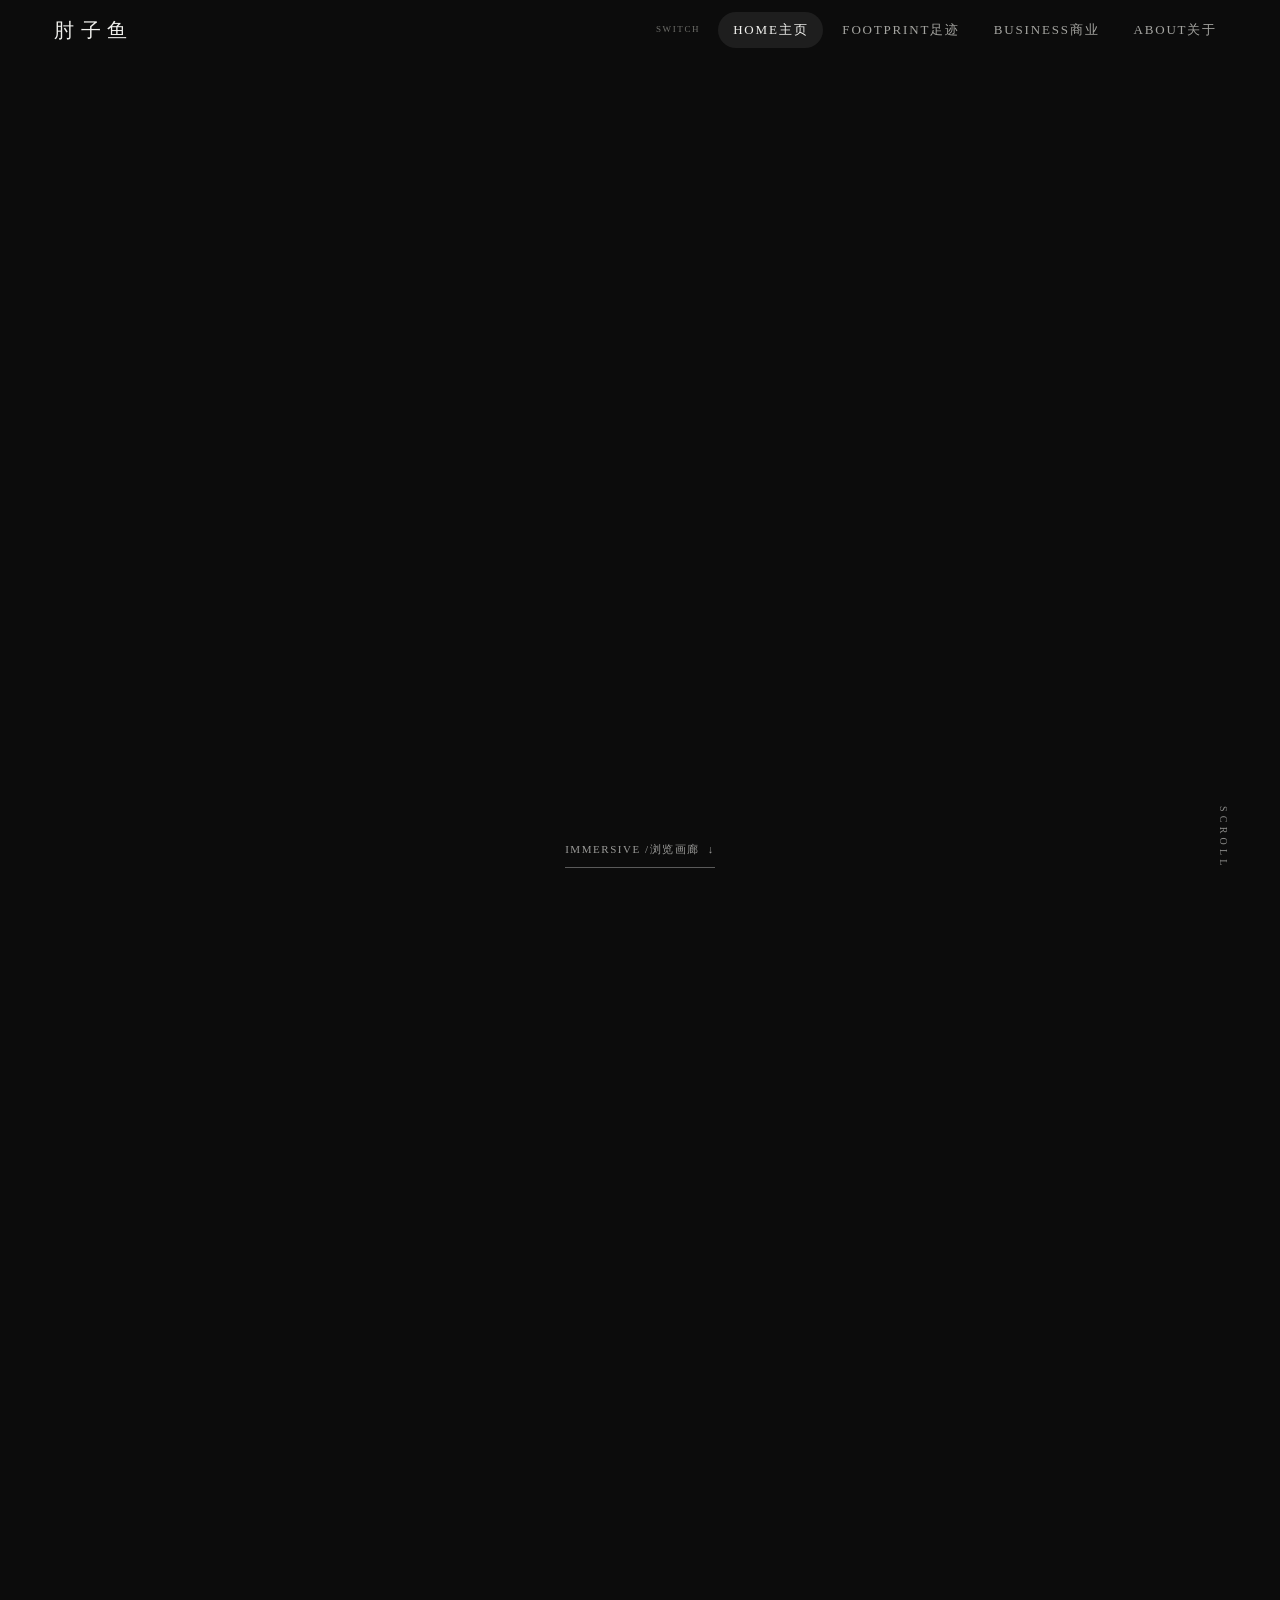
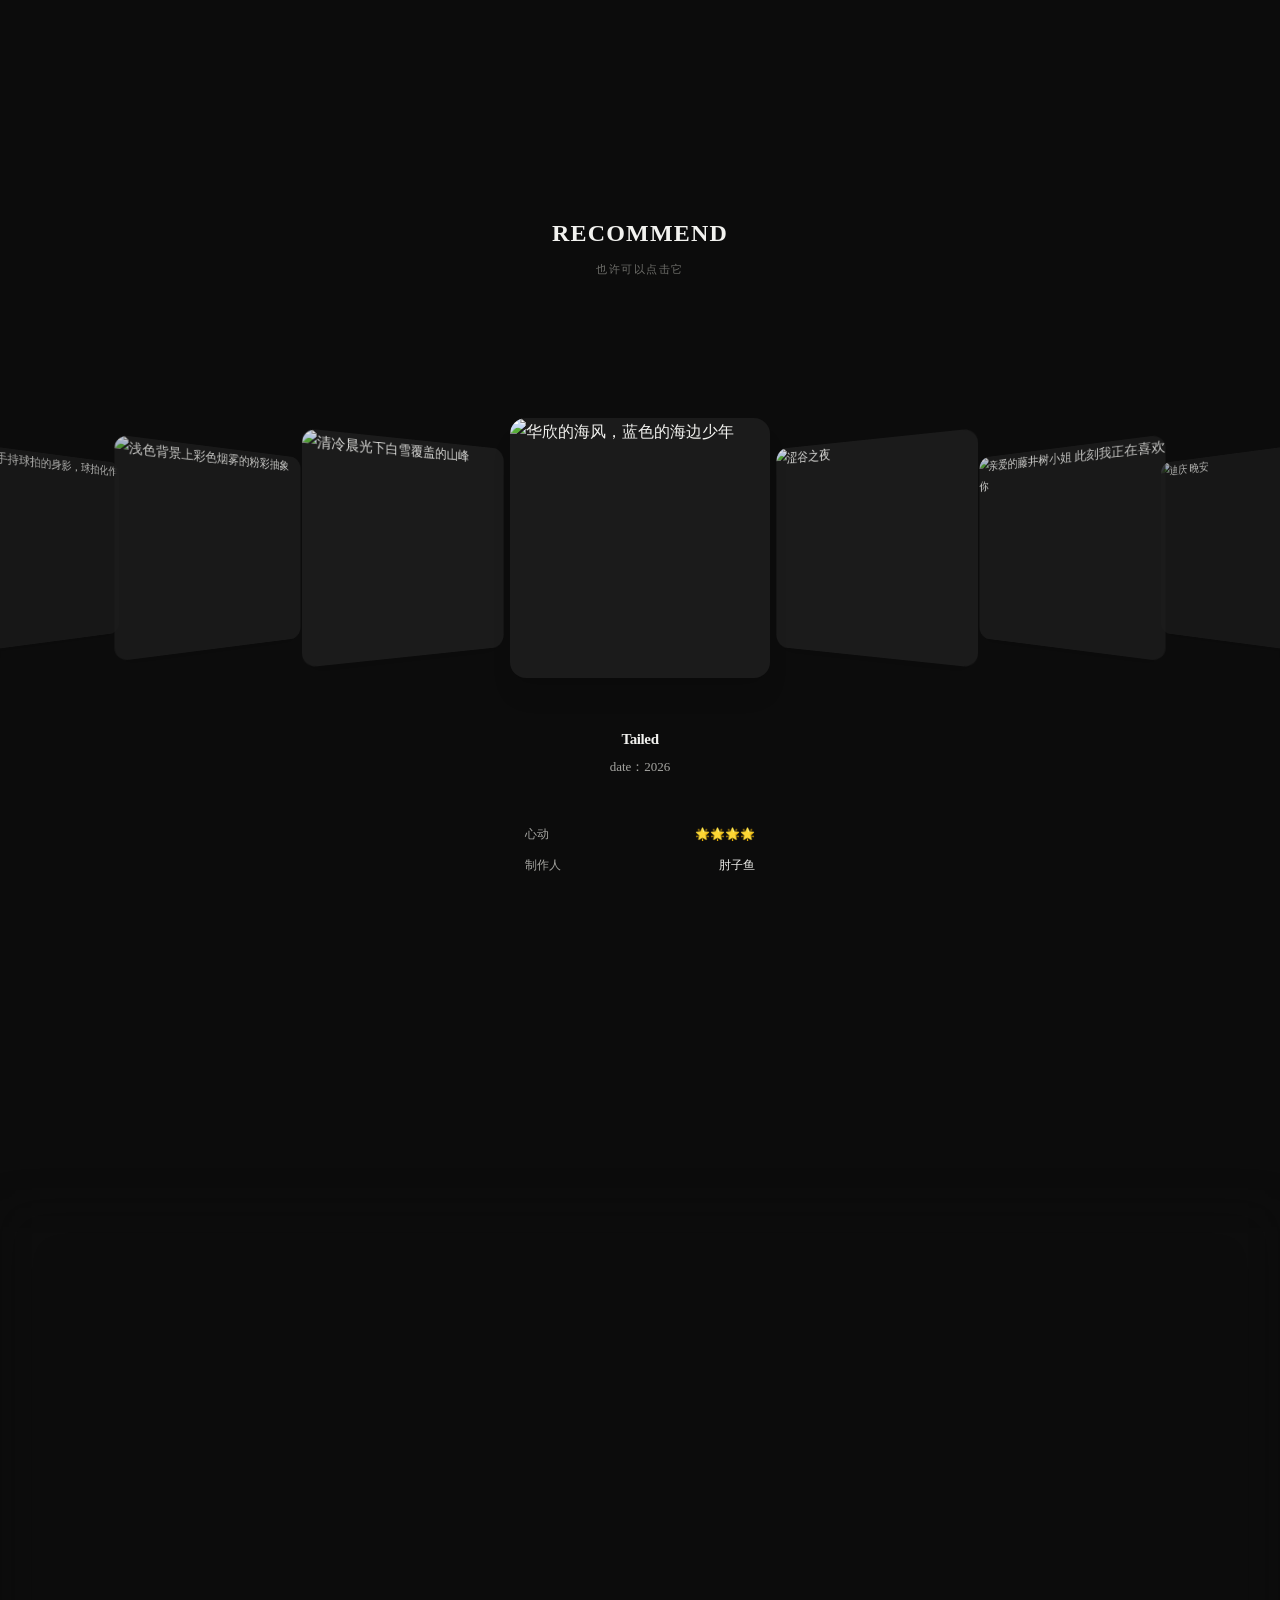
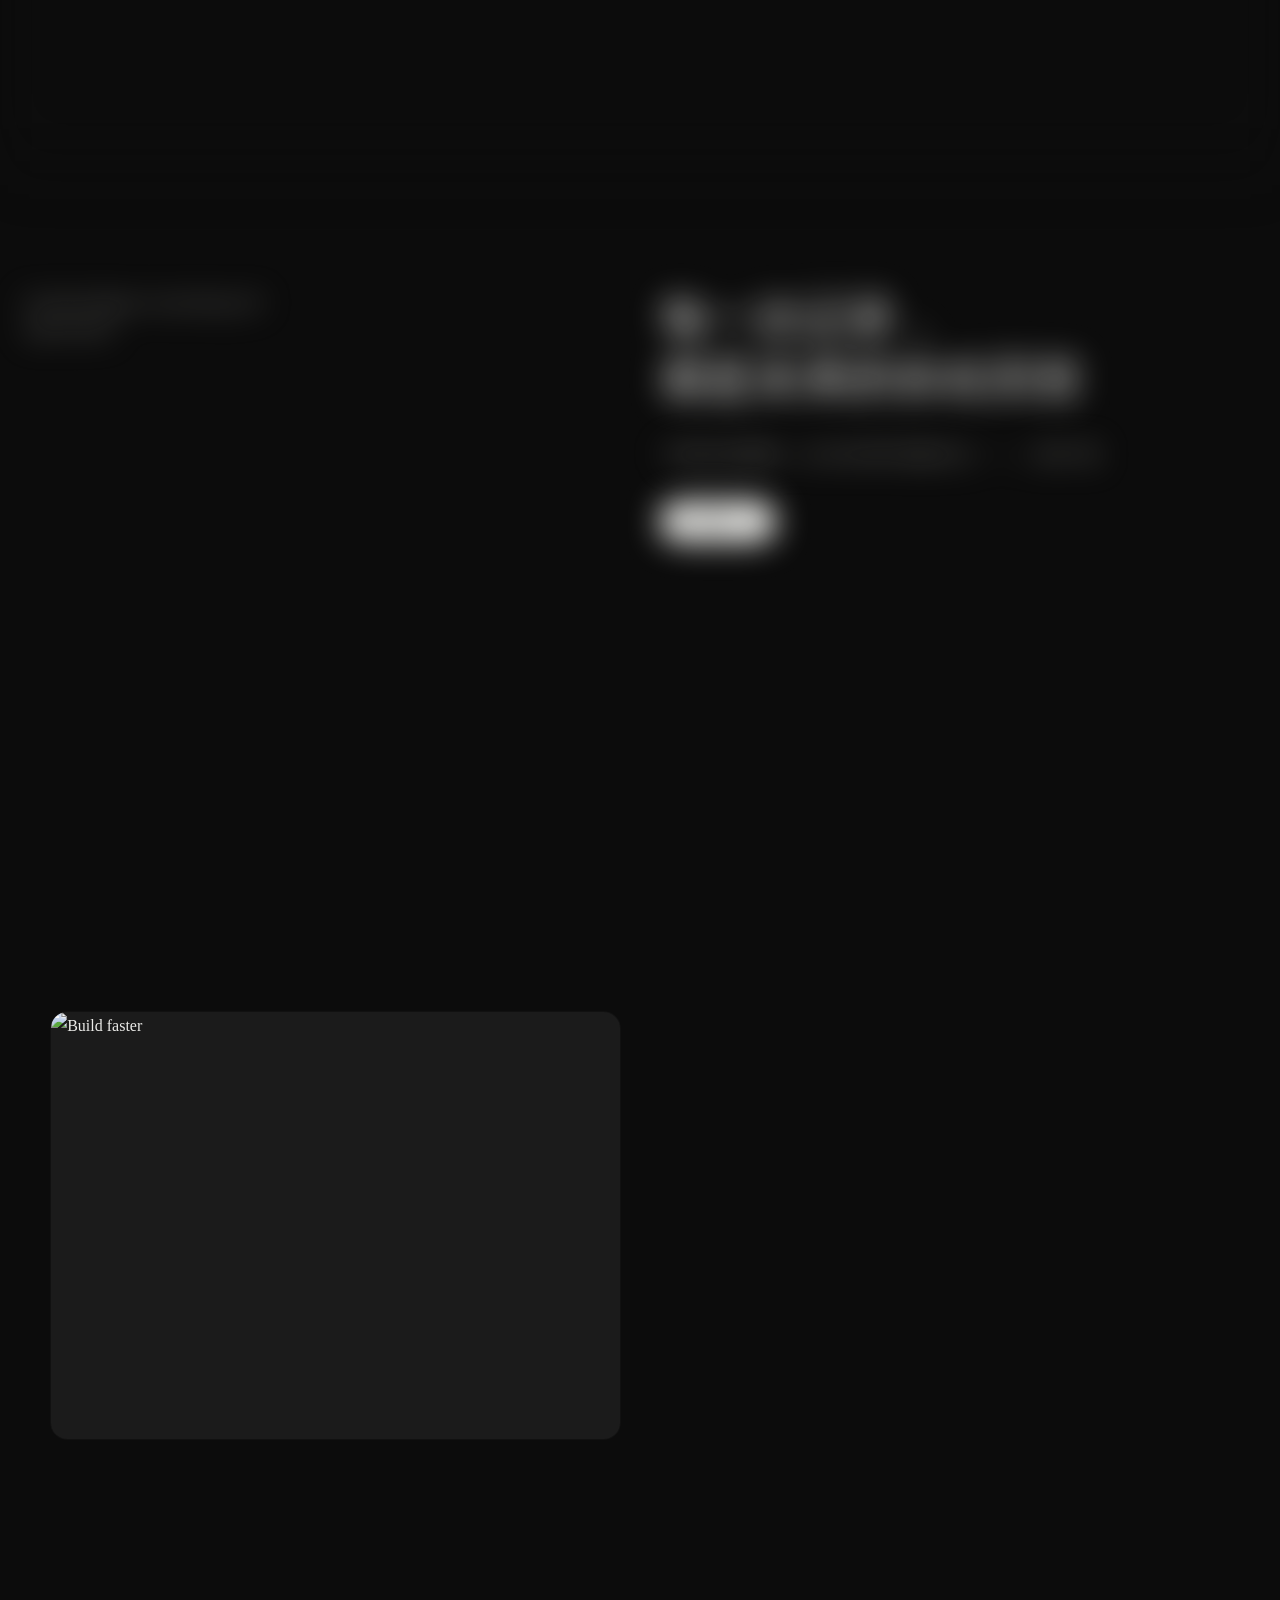
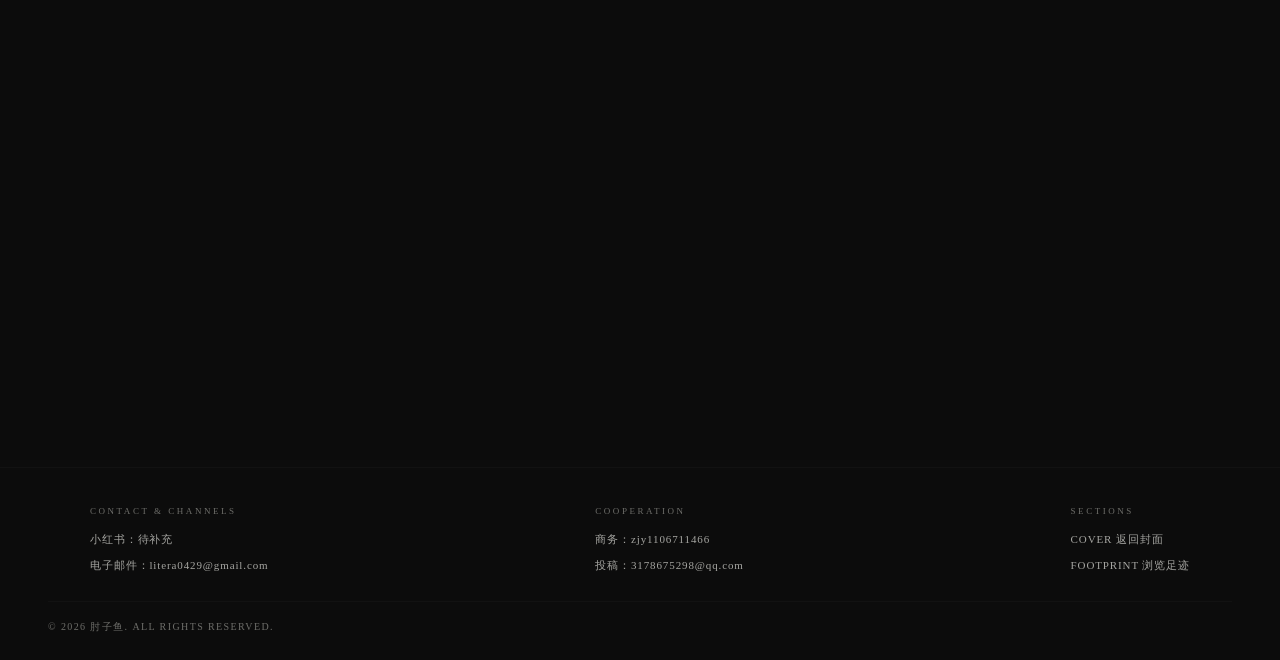
==== index.html @ 32e3fab6 "初始提交：肘子鱼独立站（静态前端 + 本地后台 + OSS 图床发布）" ====
<!DOCTYPE html>
<html lang="zh-CN">
<head>
  <meta charset="UTF-8">
  <meta name="viewport" content="width=device-width, initial-scale=1.0">
  <title>肘子鱼 · 摄影作品集</title>
  <meta name="description" content="肘子鱼的摄影作品集：记录光影、旅行与故事。">
  <script>
    (function () {
      var pref = null;
      try { pref = localStorage.getItem("zzTheme"); } catch (e) {}
      var theme;
      if (pref === "light" || pref === "dark") {
        theme = pref;
      } else {
        var h = new Date().getHours();
        theme = h >= 6 && h < 17 ? "light" : "dark";
      }
      document.documentElement.setAttribute("data-theme", theme);
    })();
  </script>
  <link rel="icon" href="data:image/svg+xml,%3Csvg xmlns='http://www.w3.org/2000/svg' viewBox='0 0 100 100'%3E%3Crect width='100' height='100' fill='%230c0c0c'/%3E%3Ctext x='50' y='70' font-size='44' text-anchor='middle' fill='%23f2f2ef' font-family='serif'%3E肘鱼%3C/text%3E%3C/svg%3E">
  <link rel="stylesheet" href="css/style.css?v=63">
  <link rel="stylesheet" href="css/coverflow.css?v=11">
  <link rel="stylesheet" href="css/hero07.css?v=11">
  <link rel="stylesheet" href="css/scroll01.css?v=5">
</head>
<body class="home">
  <header class="site-header" id="siteHeader">
    <a class="brand" href="index.html">肘子鱼</a>
    <nav class="site-nav" id="siteNav" aria-label="主导航">
      <button class="nav-switch" id="themeSwitch" type="button" aria-label="切换深浅色主题" onclick="(function(){var r=document.documentElement;var n=r.getAttribute('data-theme')==='light'?'dark':'light';r.setAttribute('data-theme',n);try{localStorage.setItem('zzTheme',n);}catch(e){}})();">SWITCH</button>
      <a href="index.html" class="active">HOME主页</a>
      <a href="footprint.html">FOOTPRINT足迹</a>
      <a href="business.html">BUSINESS商业</a>
      <a href="about.html">ABOUT关于</a>
    </nav>
    <button class="nav-toggle" id="navToggle" type="button" aria-label="打开菜单" aria-expanded="false">
      <span></span><span></span>
    </button>
  </header>

  <main>
    <div class="hero-pin">
      <section class="hero">
        <video class="hero-video" src="images/cover.mp4" poster="images/home/hero.jpg" autoplay muted loop playsinline preload="auto"></video>
        <div class="hero-overlay"></div>
        <div class="hero-copy">
          <h1 class="hero-title" id="heroTitle">肘子鱼</h1>
          <p class="hero-kicker">PHOTOGRAPHY PORTFOLIO</p>
        </div>
        <div class="hero-foot">
          <a class="hero-link" href="#coverflow">IMMERSIVE /浏览画廊 <span>↓</span></a>
        </div>
        <div class="hero-scroll">SCROLL</div>
      </section>
    </div>
    <noscript>
      <style>
        .hero-copy,
        .hero-copy .hero-kicker,
        .hero-copy .hero-title,
        .hero-copy .hero-subtitle,
        .hero-copy .hero-link {
          opacity: 1 !important;
          transform: none !important;
          filter: none !important;
        }
      </style>
    </noscript>

    <section class="cf-section" id="coverflow" aria-label="封面轮播">
      <div class="cf-head">
        <h2 class="cf-head-title">RECOMMEND</h2>
        <span class="cf-head-sub">也许可以点击它</span>
      </div>
      <div class="cf-stage">
        <div class="cf-frame" id="cfFrame" tabindex="0" role="region" aria-roledescription="carousel" aria-label="封面轮播">
          <div class="cf-track" id="cfTrack"></div>
        </div>
      </div>
      <div class="cf-caption" id="cfCaption"></div>
    </section>

    <section class="zz-hero07" id="editorial" aria-label="摄影理念">
      <div class="zz-hero07-media zz-rv zz-rv-media">
        <div class="zz-hero07-media-inner">
          <div class="zz-hero07-shade" aria-hidden="true"></div>
          <img
            class="zz-hero07-img"
            src="https://images.unsplash.com/photo-1578301978018-3005759f48f7?q=80&w=1144&auto=format&fit=crop&ixlib=rb-4.1.0&ixid=M3wxMjA3fDB8MHxwaG90by1wYWdlfHx8fGVufDB8fHx8fA%3D%3D"
            alt="现代住宅建筑"
            decoding="async"
          >
        </div>
      </div>

      <div class="zz-hero07-grid">
        <p class="zz-hero07-tagline zz-rv zz-rv-1">关于影像 · 关于选择</p>
        <div class="zz-hero07-body">
          <h2 class="zz-hero07-title zz-rv zz-rv-2">
            让每一次快门，都成为值得被记住的瞬间。
          </h2>
          <p class="zz-hero07-desc zz-rv zz-rv-3">
            我相信摄影不是记录，而是选择——选择光线、角度与瞬间，把喧闹的世界裁成一张安静的画。作品偏爱克制与留白，希望每一张照片都能让观者慢下来，看见被忽略的细节。
          </p>
          <div class="zz-hero07-ctas zz-rv zz-rv-3">
            <a class="zz-hero07-btn zz-hero07-btn-primary" href="business.html">人像浏览 <span class="zz-hero07-arrow">→</span></a>
          </div>
        </div>
      </div>
    </section>

    <section class="zz-scroll01" id="scroll01" aria-label="滚动叙事">
      <div class="zz-scroll01-stage">
        <div class="zz-scroll01-media" aria-hidden="true">
          <div class="zz-scroll01-frame">
            <img class="zz-scroll01-img is-active" src="https://images.unsplash.com/photo-1486092642310-0c4e84309adb?q=80&w=2070&auto=format&fit=crop&ixlib=rb-4.1.0&ixid=M3wxMjA3fDB8MHxwaG90by1wYWdlfHx8fGVufDB8fHx8fA%3D%3D" alt="Build faster">
            <img class="zz-scroll01-img" src="https://images.unsplash.com/photo-1479707406242-e8929e87e734?q=80&w=1170&auto=format&fit=crop&ixlib=rb-4.1.0&ixid=M3wxMjA3fDB8MHxwaG90by1wYWdlfHx8fGVufDB8fHx8fA%3D%3D" alt="Customize easily">
            <img class="zz-scroll01-img" src="https://images.unsplash.com/photo-1628880689946-f4a0533ac5fc?q=80&w=1170&auto=format&fit=crop&ixlib=rb-4.1.0&ixid=M3wxMjA3fDB8MHxwaG90by1wYWdlfHx8fGVufDB8fHx8fA%3D%3D" alt="Stay consistent">
            <img class="zz-scroll01-img" src="https://images.unsplash.com/photo-1571495653425-621ba3cb7ac1?q=80&w=1170&auto=format&fit=crop&ixlib=rb-4.1.0&ixid=M3wxMjA3fDB8MHxwaG90by1wYWdlfHx8fGVufDB8fHx8fA%3D%3D" alt="Guide attention">
            <img class="zz-scroll01-img" src="https://images.unsplash.com/photo-1561990306-7462bfe923b6?q=80&w=1170&auto=format&fit=crop&ixlib=rb-4.1.0&ixid=M3wxMjA3fDB8MHxwaG90by1wYWdlfHx8fGVufDB8fHx8fA%3D%3D" alt="Scale calmly">
          </div>
        </div>
        <div class="zz-scroll01-copy">
          <article class="zz-scroll01-item is-active">
            <h3 class="zz-scroll01-title">Build faster</h3>
            <p class="zz-scroll01-desc">Create interfaces quickly using reusable blocks.</p>
          </article>
          <article class="zz-scroll01-item">
            <h3 class="zz-scroll01-title">Customize easily</h3>
            <p class="zz-scroll01-desc">Adapt everything to your design system.</p>
          </article>
          <article class="zz-scroll01-item">
            <h3 class="zz-scroll01-title">Stay consistent</h3>
            <p class="zz-scroll01-desc">Keep layouts balanced with a clear visual rhythm.</p>
          </article>
          <article class="zz-scroll01-item">
            <h3 class="zz-scroll01-title">Guide attention</h3>
            <p class="zz-scroll01-desc">Highlight the right content without adding noise.</p>
          </article>
          <article class="zz-scroll01-item">
            <h3 class="zz-scroll01-title">Scale calmly</h3>
            <p class="zz-scroll01-desc">Expand your pages with patterns that stay elegant.</p>
          </article>
        </div>
      </div>

      <div class="zz-scroll01-mobile">
        <article class="zz-scroll01-card">
          <img class="zz-scroll01-card-img" src="https://images.unsplash.com/photo-1486092642310-0c4e84309adb?q=80&w=2070&auto=format&fit=crop&ixlib=rb-4.1.0&ixid=M3wxMjA3fDB8MHxwaG90by1wYWdlfHx8fGVufDB8fHx8fA%3D%3D" alt="Build faster">
          <div class="zz-scroll01-card-body">
            <h3 class="zz-scroll01-title">Build faster</h3>
            <p class="zz-scroll01-desc">Create interfaces quickly using reusable blocks.</p>
          </div>
        </article>
        <article class="zz-scroll01-card">
          <img class="zz-scroll01-card-img" src="https://images.unsplash.com/photo-1479707406242-e8929e87e734?q=80&w=1170&auto=format&fit=crop&ixlib=rb-4.1.0&ixid=M3wxMjA3fDB8MHxwaG90by1wYWdlfHx8fGVufDB8fHx8fA%3D%3D" alt="Customize easily">
          <div class="zz-scroll01-card-body">
            <h3 class="zz-scroll01-title">Customize easily</h3>
            <p class="zz-scroll01-desc">Adapt everything to your design system.</p>
          </div>
        </article>
        <article class="zz-scroll01-card">
          <img class="zz-scroll01-card-img" src="https://images.unsplash.com/photo-1628880689946-f4a0533ac5fc?q=80&w=1170&auto=format&fit=crop&ixlib=rb-4.1.0&ixid=M3wxMjA3fDB8MHxwaG90by1wYWdlfHx8fGVufDB8fHx8fA%3D%3D" alt="Stay consistent">
          <div class="zz-scroll01-card-body">
            <h3 class="zz-scroll01-title">Stay consistent</h3>
            <p class="zz-scroll01-desc">Keep layouts balanced with a clear visual rhythm.</p>
          </div>
        </article>
        <article class="zz-scroll01-card">
          <img class="zz-scroll01-card-img" src="https://images.unsplash.com/photo-1571495653425-621ba3cb7ac1?q=80&w=1170&auto=format&fit=crop&ixlib=rb-4.1.0&ixid=M3wxMjA3fDB8MHxwaG90by1wYWdlfHx8fGVufDB8fHx8fA%3D%3D" alt="Guide attention">
          <div class="zz-scroll01-card-body">
            <h3 class="zz-scroll01-title">Guide attention</h3>
            <p class="zz-scroll01-desc">Highlight the right content without adding noise.</p>
          </div>
        </article>
        <article class="zz-scroll01-card">
          <img class="zz-scroll01-card-img" src="https://images.unsplash.com/photo-1561990306-7462bfe923b6?q=80&w=1170&auto=format&fit=crop&ixlib=rb-4.1.0&ixid=M3wxMjA3fDB8MHxwaG90by1wYWdlfHx8fGVufDB8fHx8fA%3D%3D" alt="Scale calmly">
          <div class="zz-scroll01-card-body">
            <h3 class="zz-scroll01-title">Scale calmly</h3>
            <p class="zz-scroll01-desc">Expand your pages with patterns that stay elegant.</p>
          </div>
        </article>
      </div>
    </section>

  </main>

  <footer class="site-footer">
    <div class="footer-inner footer-cols">
      <div class="footer-col">
        <p class="footer-col-title">CONTACT &amp; CHANNELS</p>
        <p class="footer-line">小红书：<span id="footerXhs">待补充</span></p>
        <p class="footer-line">电子邮件：<a class="footer-mail" id="footerMail" href="mailto:litera0429@gmail.com">litera0429@gmail.com</a></p>
      </div>
      <div class="footer-col">
        <p class="footer-col-title">COOPERATION</p>
        <p class="footer-line">商务：zjy1106711466</p>
        <p class="footer-line">投稿：<a class="footer-mail" href="mailto:3178675298@qq.com">3178675298@qq.com</a></p>
      </div>
      <div class="footer-col">
        <p class="footer-col-title">SECTIONS</p>
        <p class="footer-line"><a href="index.html">COVER 返回封面</a></p>
        <p class="footer-line"><a href="footprint.html">FOOTPRINT 浏览足迹</a></p>
      </div>
    </div>
    <p class="footer-copy">© <span id="year">2026</span> 肘子鱼. ALL RIGHTS RESERVED.</p>
  </footer>

  <div class="lightbox" id="lightbox" aria-hidden="true">
    <button class="lb-close" id="lbClose" type="button" aria-label="关闭">&times;</button>
    <div class="lb-stage" id="lbStage">
      <img class="lb-img" id="lbImg" src="" alt="" draggable="false">
      <button class="lb-nav lb-prev" id="lbPrev" type="button" aria-label="上一张">&#8249;</button>
      <button class="lb-nav lb-next" id="lbNext" type="button" aria-label="下一张">&#8250;</button>
    </div>
    <div class="lb-caption">
      <div class="lb-title" id="lbTitle"></div>
      <div class="lb-meta" id="lbMeta"></div>
    </div>
    <div class="lb-count" id="lbCount"></div>
  </div>

  <script src="js/main.js?v=22"></script>
  <script src="js/coverflow.js?v=5"></script>
  <script src="js/hero07.js?v=3"></script>
  <script src="js/scroll01.js?v=1"></script>
</body>
</html>
---- css/style.css ----
/* 本地字体：Noto Sans SC（下载到 fonts/，离线可用）；数字/英文用 Times New Roman */
@font-face {
  font-family: "Noto Sans SC";
  src: url("fonts/NotoSansSC-Variable.ttf") format("truetype");
  font-weight: 300 700;
  font-display: swap;
}

@font-face {
  font-family: "Times New Roman Latin";
  src: local("Times New Roman"), local("Times"), local("TimesNewRomanPSMT");
  unicode-range: U+0000-02AF, U+1E00-1EFF, U+2000-206F, U+2070-218F;
}

:root {
  --bg: #0c0c0c;
  --bg-soft: #141414;
  --bg-elev: #1b1b1b;
  --text: #f2f2ef;
  --dim: #a5a5a1;
  --faint: #6e6e6a;
  --line: rgba(255, 255, 255, 0.025);
  --nav-line: rgba(242, 242, 239, 0.12);
  --header-bg: rgba(12, 12, 12, 0.88);
  --nav-bg: rgba(10, 10, 10, 0.86);
  --bar-bg: rgba(12, 12, 12, 0.92);
  --lb-bg: rgba(7, 7, 7, 0.97);
  --glass-bg: rgba(14, 14, 14, 0.36);
  --glass-bg-hover: rgba(30, 30, 30, 0.46);
  --glass-chip: rgba(242, 242, 239, 0.08);
  --glass-line: rgba(255, 255, 255, 0.14);
  --glass-shadow: 0 12px 42px rgba(0, 0, 0, 0.32),
    inset 0 1px 0 rgba(255, 255, 255, 0.1);
  --serif: "Times New Roman Latin", "Times New Roman", Times, "PingFang SC",
    "Hiragino Sans GB", "Microsoft YaHei", "Noto Sans SC", serif;
  --sans: "Times New Roman Latin", "Times New Roman", Times, "PingFang SC",
    "Hiragino Sans GB", "Microsoft YaHei", "Noto Sans SC", system-ui,
    -apple-system, sans-serif;
  --mono: "Times New Roman Latin", "Times New Roman", Times, "PingFang SC",
    "Hiragino Sans GB", "Noto Sans SC", ui-monospace, "SF Mono", Menlo, Monaco,
    monospace;
  --header-h: 60px;
  color-scheme: dark;
}

/* 浅色主题：本地时间 06:00–17:00 由 JS 自动启用 */
:root[data-theme="light"] {
  --bg: #fcfcfa;
  --bg-soft: #f9f9f5;
  --bg-elev: #f4f4ef;
  --text: #201d16;
  --dim: #5b554a;
  --faint: #928a7a;
  --line: rgba(60, 52, 34, 0.03);
  --nav-line: rgba(32, 29, 22, 0.1);
  --header-bg: rgba(252, 252, 250, 0.9);
  --nav-bg: rgba(252, 252, 250, 0.88);
  --bar-bg: rgba(252, 252, 250, 0.94);
  --lb-bg: rgba(252, 252, 250, 0.97);
  --glass-bg: rgba(255, 255, 255, 0.4);
  --glass-bg-hover: rgba(255, 255, 255, 0.58);
  --glass-chip: rgba(32, 29, 22, 0.07);
  --glass-line: rgba(32, 29, 22, 0.12);
  --glass-shadow: 0 12px 42px rgba(60, 52, 34, 0.12),
    inset 0 1px 0 rgba(255, 255, 255, 0.65);
  color-scheme: light;
}

* {
  margin: 0;
  padding: 0;
  box-sizing: border-box;
}

html {
  scroll-behavior: smooth;
  transition: background-color 0.5s ease, color 0.5s ease;
}

body {
  background: var(--bg);
  color: var(--text);
  font-family: var(--sans);
  line-height: 1.75;
  -webkit-font-smoothing: antialiased;
  transition: background-color 0.5s ease, color 0.5s ease;
}

body.nav-open {
  overflow: hidden;
}

img {
  max-width: 100%;
  display: block;
  -webkit-user-drag: none;
  user-select: none;
  -webkit-touch-callout: none;
}

a {
  color: inherit;
  text-decoration: none;
}

button {
  font: inherit;
  color: inherit;
  background: none;
  border: none;
  cursor: pointer;
}

::selection {
  background: var(--text);
  color: var(--bg);
}

/* ---------- Header ---------- */

/* 顶部导航：完全透明通栏，品牌最左、菜单最右 */
.site-header {
  position: fixed;
  top: 0;
  left: 0;
  right: 0;
  z-index: 100;
  display: flex;
  align-items: center;
  justify-content: space-between;
  height: var(--header-h);
  padding: 0 clamp(20px, 4vw, 48px);
  background: transparent;
  border: none;
  box-shadow: none;
  transition: background 0.35s ease, border-color 0.35s ease;
}

/* 子页面滚动后：导航浮现毛玻璃底，避免内容从透明导航后透出 */
.subpage .site-header.scrolled {
  background: var(--header-bg);
  -webkit-backdrop-filter: blur(16px);
  backdrop-filter: blur(16px);
  border-bottom: 1px solid var(--line);
}

.brand {
  font-family: var(--serif);
  font-size: 20px;
  letter-spacing: 0.32em;
  padding-left: 0.32em;
  color: var(--text);
  white-space: nowrap;
  transition: color 0.3s ease,
    transform 0.5s cubic-bezier(0.34, 1.56, 0.64, 1);
}

.brand:hover {
  transform: scale(1.05);
}

.brand:active {
  transform: scale(0.93);
  transition: transform 0.12s ease;
}

.site-nav {
  display: flex;
  align-items: center;
  gap: 4px;
}

.site-nav a {
  position: relative;
  display: inline-flex;
  align-items: center;
  padding: 7px 15px;
  border-radius: 999px;
  font-size: 13px;
  letter-spacing: 0.14em;
  color: var(--dim);
  white-space: nowrap;
  transition: color 0.3s ease, background 0.3s ease,
    transform 0.5s cubic-bezier(0.34, 1.56, 0.64, 1);
}

.site-nav a:hover {
  color: var(--text);
  background: var(--glass-chip);
  transform: scale(1.07);
}

.site-nav a:active {
  transform: scale(0.9);
  transition: transform 0.1s ease, color 0.3s ease, background 0.3s ease;
}

.site-nav a.active {
  color: var(--text);
  background: var(--glass-chip);
}

.nav-switch {
  padding: 7px 14px;
  border-radius: 999px;
  font-size: 9px;
  letter-spacing: 0.18em;
  color: var(--faint);
  cursor: pointer;
  white-space: nowrap;
  transition: color 0.3s ease, background 0.3s ease,
    transform 0.5s cubic-bezier(0.34, 1.56, 0.64, 1);
}

.nav-switch:hover {
  color: var(--dim);
  background: var(--glass-chip);
  transform: scale(1.07);
}

.nav-switch:active {
  transform: scale(0.9);
  transition: transform 0.1s ease, color 0.3s ease, background 0.3s ease;
}

.nav-toggle {
  display: none;
  flex-direction: column;
  gap: 6px;
  padding: 10px 2px;
  z-index: 130;
}

.nav-toggle span {
  width: 24px;
  height: 1px;
  background: var(--text);
  transition: transform 0.3s ease, opacity 0.3s ease;
}

.nav-toggle.open span:nth-child(1) {
  transform: translateY(3.5px) rotate(45deg);
}

.nav-toggle.open span:nth-child(2) {
  transform: translateY(-3.5px) rotate(-45deg);
}

@media (max-width: 860px) {
  .site-header {
    padding: 0 clamp(16px, 4vw, 24px);
    height: var(--header-h);
  }

  .filter-bar {
    top: var(--header-h);
    z-index: 40;
  }

  .nav-toggle {
    display: flex;
  }

  .site-nav .nav-switch {
    font-size: 12px;
    letter-spacing: 0.2em;
    color: var(--faint);
  }

  .site-nav {
    position: fixed;
    inset: 0;
    z-index: 120;
    background: var(--nav-bg);
    -webkit-backdrop-filter: blur(26px);
    backdrop-filter: blur(26px);
    flex-direction: column;
    align-items: center;
    justify-content: center;
    gap: 30px;
    opacity: 0;
    visibility: hidden;
    transition: opacity 0.35s ease, visibility 0.35s ease, background-color 0.5s ease;
  }

  .site-nav.open {
    opacity: 1;
    visibility: visible;
  }

  .site-nav a {
    font-size: 18px;
    letter-spacing: 0.28em;
  }

}

/* ---------- Home hero ---------- */

/* 封面滚动显现：视频固定全屏，标题随下滑丝滑浮现 */
.hero-pin {
  height: 170vh;
}

.hero {
  position: sticky;
  top: 0;
  height: 100vh;
  min-height: 560px;
  overflow: hidden;
  display: flex;
  align-items: center;
  justify-content: center;
}

.hero-bg {
  position: absolute;
  inset: 0;
  width: 100%;
  height: 100%;
  object-fit: cover;
  animation: kenburns 24s ease-in-out infinite alternate;
}

@keyframes kenburns {
  from {
    transform: scale(1);
  }
  to {
    transform: scale(1.08);
  }
}

.hero-copy {
  position: absolute;
  inset: 0;
  z-index: 2;
  display: flex;
  flex-direction: column;
  align-items: center;
  justify-content: center;
  padding: 0 clamp(24px, 4vw, 52px) 88px;
  text-align: center;
  opacity: 0;
  transform: translateY(64px);
  filter: blur(8px);
  will-change: transform, opacity, filter;
}

.hero-copy .hero-kicker,
.hero-copy .hero-title,
.hero-copy .hero-subtitle,
.hero-copy .hero-link {
  opacity: 0;
  transform: translateY(24px);
  will-change: transform, opacity;
}

@media (prefers-reduced-motion: reduce) {
  .hero-copy,
  .hero-copy .hero-kicker,
  .hero-copy .hero-title,
  .hero-copy .hero-subtitle,
  .hero-copy .hero-link {
    opacity: 1;
    transform: none;
    filter: none;
  }
}

.hero-kicker {
  font-size: 12px;
  letter-spacing: 0.42em;
  font-family: var(--mono);
  color: rgba(242, 242, 239, 0.72);
  margin-top: 14px;
}

.hero-title {
  font-family: var(--serif);
  font-weight: 400;
  font-size: clamp(52px, 9vw, 116px);
  line-height: 1.05;
  letter-spacing: 0.05em;
}

.hero-foot {
  position: absolute;
  left: 0;
  right: 0;
  bottom: 32px;
  z-index: 3;
  display: flex;
  flex-direction: column;
  align-items: center;
  gap: 34px;
}

.hero-subtitle {
  font-size: clamp(15px, 2vw, 19px);
  letter-spacing: 0.12em;
  color: rgba(242, 242, 239, 0.82);
}

.hero-link {
  display: inline-flex;
  align-items: center;
  gap: 8px;
  padding-bottom: 8px;
  font-size: 11px;
  letter-spacing: 0.14em;
  border-bottom: 1px solid rgba(255, 255, 255, 0.32);
  transition: gap 0.25s ease, border-color 0.25s ease, color 0.25s ease;
}

.hero-link:hover {
  gap: 18px;
  border-color: rgba(255, 255, 255, 0.9);
  color: #f2f2ef;
}

.hero-scroll {
  position: absolute;
  right: clamp(20px, 4vw, 48px);
  bottom: 30px;
  z-index: 2;
  font-size: 10px;
  letter-spacing: 0.42em;
  color: rgba(242, 242, 239, 0.55);
  writing-mode: vertical-rl;
  animation: scroll-hint 2.4s ease-in-out infinite;
}

@keyframes scroll-hint {
  0%,
  100% {
    opacity: 0.85;
    transform: translateY(0);
  }
  50% {
    opacity: 0.35;
    transform: translateY(5px);
  }
}

/* ---------- Page hero (sub pages) ---------- */

.page-hero {
  max-width: 1400px;
  margin: 0 auto;
  padding: calc(var(--header-h) + 72px) clamp(20px, 5vw, 64px) 42px;
}

.page-kicker {
  font-size: 11px;
  letter-spacing: 0.42em;
  font-family: var(--mono);
  color: var(--faint);
}

.page-title {
  margin-top: 12px;
  font-family: var(--serif);
  font-weight: 400;
  font-size: clamp(34px, 5vw, 56px);
  letter-spacing: 0.06em;
  line-height: 1.2;
}

.page-desc {
  margin-top: 16px;
  max-width: 680px;
  color: var(--dim);
  font-size: 15px;
}

/* ---------- Filter bar ---------- */

.filter-bar {
  position: sticky;
  top: 0;
  z-index: 120;
  background: var(--bar-bg);
  backdrop-filter: blur(12px);
  -webkit-backdrop-filter: blur(12px);
  border-top: 1px solid var(--line);
  border-bottom: 1px solid var(--line);
  transition: background-color 0.5s ease, border-color 0.5s ease;
}

.filter-inner {
  max-width: 1400px;
  margin: 0 auto;
  display: flex;
  gap: 4px;
  overflow-x: auto;
  padding: 0 clamp(20px, 5vw, 64px);
  scrollbar-width: none;
}

.filter-inner::-webkit-scrollbar {
  display: none;
}

.filter-btn {
  white-space: nowrap;
  padding: 15px 16px;
  font-size: 13px;
  letter-spacing: 0.2em;
  color: var(--faint);
  border-bottom: 2px solid transparent;
  transition: color 0.25s ease;
}

.filter-btn:hover {
  color: var(--text);
}

.filter-btn.active {
  color: var(--text);
  border-bottom-color: var(--text);
}

/* ---------- Gallery ---------- */

.gallery {
  max-width: 1400px;
  margin: 0 auto;
  padding: 46px clamp(20px, 5vw, 64px) 90px;
  columns: 1;
  column-gap: 24px;
}

@media (min-width: 640px) {
  .gallery {
    columns: 2;
  }
}

@media (min-width: 1024px) {
  .gallery {
    columns: 3;
  }
}

.work-card {
  break-inside: avoid;
  margin-bottom: 24px;
  cursor: pointer;
  overflow: hidden;
  background: var(--bg-soft);
  border: 1px solid transparent;
  transition: border-color 0.35s ease, background-color 0.5s ease;
}

.work-card:hover {
  border-color: var(--dim);
}

.work-thumb {
  width: 100%;
  height: auto;
  transition: transform 0.65s ease;
}

.work-card:hover .work-thumb {
  transform: scale(1.035);
}

.work-title {
  margin: 13px 2px 2px;
  font-family: var(--serif);
  font-size: 16px;
  letter-spacing: 0.06em;
  color: var(--text);
}

.work-meta {
  margin: 0 2px 15px;
  font-size: 11px;
  letter-spacing: 0.2em;
  font-family: var(--mono);
  color: var(--faint);
  text-transform: uppercase;
}

/* ---------- Business 文件夹卡片 ---------- */

.work-folder {
  position: relative;
  padding-top: 20px;
}

.work-folder-tab {
  position: absolute;
  top: 0;
  left: 0;
  width: 74px;
  height: 20px;
  background: var(--bg);
  border: 1px solid var(--line);
  border-bottom: none;
  border-radius: 9px 9px 0 0;
  z-index: 2;
}

.work-folder-body {
  position: relative;
  border: 1px solid var(--line);
  border-radius: 0 10px 10px 10px;
  overflow: hidden;
  background: var(--bg);
  transition: border-color 0.35s ease;
}

.work-folder-card:hover .work-folder-body {
  border-color: var(--dim);
}

.work-folder-stack {
  position: absolute;
  top: 10px;
  right: 10px;
  width: 92px;
  height: 62px;
  z-index: 1;
}

.work-folder-stack img {
  position: absolute;
  width: 100%;
  height: 100%;
  object-fit: cover;
  border-radius: 6px;
  border: 1px solid rgba(255, 255, 255, 0.28);
  box-shadow: 0 8px 18px rgba(0, 0, 0, 0.34);
}

.work-folder-stack .wfs-back {
  transform: translate(-7px, -6px) rotate(-4deg);
  opacity: 0.92;
}

.work-folder-stack .wfs-front {
  transform: rotate(2deg);
}

.work-folder-count {
  position: absolute;
  top: 14px;
  right: 14px;
  z-index: 2;
  padding: 4px 10px;
  font-size: 10px;
  letter-spacing: 0.18em;
  font-family: var(--mono);
  color: var(--text);
  background: rgba(12, 12, 12, 0.62);
  border: 1px solid rgba(255, 255, 255, 0.28);
  border-radius: 999px;
  backdrop-filter: blur(8px);
  -webkit-backdrop-filter: blur(8px);
}

@media (max-width: 640px) {
  .work-folder-stack {
    width: 60px;
    height: 44px;
  }
}

/* ---------- Business 4/3 交替行 · 横图占格 · 错落 ---------- */

.gallery.biz-flow {
  display: block;
  columns: auto;
}

.biz-row {
  display: flex;
  gap: 22px;
  align-items: flex-start;
  margin-bottom: 22px;
}

.gallery.biz-flow .work-folder-card {
  width: auto;
  margin-bottom: 0;
}

/* 一排 4 格 */
.biz-row.wf-4 .span-1 { width: calc((100% - 66px) / 4); }
.biz-row.wf-4 .span-2 { width: calc((100% - 66px) / 2 + 22px); }
/* 一排 5 格（photo 分类 4/3/5 循环） */
.biz-row.wf-5 .span-1 { width: calc((100% - 88px) / 5); }
.biz-row.wf-5 .span-2 { width: calc(2 * (100% - 88px) / 5 + 22px); }
.biz-row.wf-5 .span-3 { width: calc(3 * (100% - 88px) / 5 + 44px); }
/* 横图统一占 3 格（约 3/4 宽），任何一排都不占满整行 */
.biz-row .span-3 { width: calc(3 * (100% - 66px) / 4 + 44px); }

/* 上下上下：相邻照片交替高低（棋盘式错落） */
.biz-row .span-1.lvl-1 { margin-top: 52px; }
/* 配对行：竖图比横图略低，增加横竖错落 */
.biz-row .span-1.pair-v { margin-top: 30px; }
.biz-row.wf-3 .span-1 { width: calc((100% - 44px) / 3); }
.biz-row.wf-3 .span-2 { width: calc(2 * (100% - 44px) / 3 + 22px); }

@media (min-width: 641px) and (max-width: 1023px) {
  .biz-row { flex-wrap: wrap; }
  .biz-row.wf-4 .span-1,
  .biz-row.wf-4 .span-2,
  .biz-row.wf-4 .span-3,
  .biz-row.wf-5 .span-1,
  .biz-row.wf-5 .span-2,
  .biz-row.wf-5 .span-3,
  .biz-row.wf-3 .span-1,
  .biz-row.wf-3 .span-2,
  .biz-row.wf-3 .span-3 {
    width: calc((100% - 22px) / 2);
  }
  .biz-row .span-1.lvl-1 { margin-top: 0; }
  .biz-row .span-1.pair-v { margin-top: 0; }
}

@media (max-width: 640px) {
  .biz-row { flex-wrap: wrap; }
  .biz-row.wf-4 .span-1,
  .biz-row.wf-4 .span-2,
  .biz-row.wf-4 .span-3,
  .biz-row.wf-5 .span-1,
  .biz-row.wf-5 .span-2,
  .biz-row.wf-5 .span-3,
  .biz-row.wf-3 .span-1,
  .biz-row.wf-3 .span-2,
  .biz-row.wf-3 .span-3 {
    width: 100%;
  }
  .biz-row .span-1.lvl-1 { margin-top: 0; }
  .biz-row .span-1.pair-v { margin-top: 0; }
}

.gallery-empty {
  max-width: 1400px;
  margin: 0 auto;
  padding: 90px clamp(20px, 5vw, 64px);
  text-align: center;
  color: var(--faint);
  font-size: 13px;
  letter-spacing: 0.24em;
}

/* ---------- Fade in ---------- */

.fade-in {
  opacity: 0;
  transform: translateY(18px);
  transition: opacity 0.8s ease, transform 0.8s ease;
}

.fade-in.visible {
  opacity: 1;
  transform: none;
}

/* ---------- Lightbox ---------- */

.lightbox {
  position: fixed;
  inset: 0;
  z-index: 200;
  background: var(--lb-bg);
  display: flex;
  flex-direction: column;
  align-items: center;
  justify-content: center;
  opacity: 0;
  visibility: hidden;
  transition: opacity 0.3s ease, visibility 0.3s ease, background-color 0.5s ease;
}

.lightbox.open {
  opacity: 1;
  visibility: visible;
}

.lb-close {
  position: absolute;
  top: 18px;
  right: clamp(20px, 4vw, 40px);
  z-index: 3;
  font-size: 30px;
  line-height: 1;
  color: var(--dim);
  transition: color 0.25s ease, transform 0.25s ease;
}

.lb-close:hover {
  color: var(--text);
  transform: rotate(90deg);
}

.lb-stage {
  position: relative;
  width: min(94vw, 1400px);
  height: 76vh;
  display: flex;
  align-items: center;
  justify-content: center;
  overflow: hidden;
}

.lb-img {
  max-width: 100%;
  max-height: 100%;
  object-fit: contain;
  transition: opacity 0.22s ease, transform 0.22s ease;
}

.lb-img.leaving {
  opacity: 0;
  transform: translateX(-5%) scale(0.985);
}

.lb-nav {
  position: absolute;
  top: 50%;
  transform: translateY(-50%);
  z-index: 3;
  font-size: 40px;
  color: var(--dim);
  padding: 18px;
  transition: color 0.25s ease;
}

.lb-nav:hover {
  color: var(--text);
}

.lb-prev {
  left: 8px;
}

.lb-next {
  right: 8px;
}

.lb-caption {
  text-align: center;
  padding: 20px clamp(60px, 10vw, 120px) 0;
}

.lb-caption .lb-title {
  font-family: var(--serif);
  font-size: 18px;
  letter-spacing: 0.14em;
}

.lb-caption .lb-meta {
  margin-top: 7px;
  font-size: 11px;
  letter-spacing: 0.22em;
  font-family: var(--mono);
  color: var(--faint);
}

.lb-count {
  position: absolute;
  bottom: 20px;
  right: clamp(20px, 4vw, 40px);
  font-size: 11px;
  letter-spacing: 0.22em;
  font-family: var(--mono);
  color: var(--faint);
}

@media (max-width: 640px) {
  .lb-stage {
    height: 66vh;
  }

  .lb-nav {
    font-size: 30px;
    padding: 12px;
  }
}

/* ---------- About ---------- */

.about-wrap {
  max-width: 1200px;
  margin: 0 auto;
  padding: calc(var(--header-h) + 76px) clamp(20px, 5vw, 64px) 90px;
  display: grid;
  grid-template-columns: 1fr;
  gap: 56px;
}

@media (min-width: 900px) {
  .about-wrap {
    grid-template-columns: minmax(0, 1.05fr) minmax(0, 0.95fr);
    align-items: start;
  }
}

.about-img {
  width: 100%;
  height: auto;
}

.about-section {
  margin-bottom: 56px;
}

.about-section h2 {
  display: flex;
  align-items: center;
  gap: 18px;
  margin-bottom: 20px;
  font-family: var(--serif);
  font-weight: 400;
  font-size: 24px;
  letter-spacing: 0.1em;
}

.about-section h2::after {
  content: "";
  flex: 1;
  height: 1px;
  background: var(--line);
}

.about-section p {
  color: var(--dim);
  white-space: pre-line;
  font-size: 15px;
}

.about-contact-link {
  display: inline-block;
  margin-top: 10px;
  padding-bottom: 6px;
  font-size: 15px;
  letter-spacing: 0.08em;
  color: var(--text);
  border-bottom: 1px solid var(--dim);
  transition: border-color 0.25s ease;
}

.about-contact-link:hover {
  border-color: var(--text);
}

/* ---------- Footer ---------- */

.site-footer {
  border-top: 1px solid var(--line);
  padding: 36px clamp(20px, 4vw, 48px) 24px;
  transition: background-color 0.5s ease, color 0.5s ease, border-color 0.5s ease;
}

.footer-inner {
  max-width: 1100px;
  margin: 0 auto;
}

.footer-cols {
  display: flex;
  flex-wrap: wrap;
  justify-content: space-between;
  gap: 28px 48px;
  padding-bottom: 26px;
}

.footer-col-title {
  margin-bottom: 10px;
  font-family: var(--mono);
  font-size: 9px;
  letter-spacing: 0.28em;
  color: var(--faint);
}

.footer-line {
  margin-top: 7px;
  font-size: 11px;
  letter-spacing: 0.08em;
  color: var(--dim);
}

.footer-line a {
  display: inline-block;
  transition: color 0.25s ease, transform 0.25s ease;
}

.footer-line a:hover {
  color: var(--text);
  transform: scale(1.06);
}

.footer-mail {
  display: inline-block;
  color: var(--dim);
  transition: color 0.25s ease, transform 0.25s ease;
}

.footer-mail:hover {
  color: var(--text);
  transform: scale(1.06);
}

.footer-copy {
  border-top: 1px solid var(--line);
  padding-top: 16px;
  font-size: 10px;
  letter-spacing: 0.14em;
  color: var(--faint);
}

/* ---------- 沉浸浏览（首页 #immersive：左侧目录 + 右侧大幅作品，参考站式排布） ---------- */

.im-shelf {
  position: relative;
  z-index: 2;
  background: var(--bg);
  padding: clamp(96px, 12vw, 170px) clamp(24px, 4vw, 52px) clamp(130px, 16vw, 230px);
  transition: background-color 0.5s ease;
}

.im-grid {
  max-width: 1320px;
  margin: 0 auto;
  display: grid;
  grid-template-columns: 1fr;
  gap: 44px;
}

@media (min-width: 900px) {
  .im-grid {
    grid-template-columns: 300px minmax(0, 1fr);
    gap: clamp(40px, 4.5vw, 72px);
    align-items: start;
  }
}

.im-side {
  position: static;
  padding-bottom: 26px;
  border-bottom: 1px solid var(--line);
}

@media (min-width: 900px) {
  .im-side {
    position: sticky;
    top: calc(var(--header-h) + 44px);
    padding-bottom: 0;
    border-bottom: none;
    border-right: 1px solid var(--line);
    padding-right: 24px;
    margin-left: clamp(10px, 1.5vw, 24px);
  }
}

.im-kicker {
  font-size: 10px;
  letter-spacing: 0.34em;
  font-family: var(--mono);
  color: var(--faint);
  margin-bottom: 20px;
}

.im-menu {
  display: flex;
  flex-direction: column;
  align-items: flex-start;
}

.im-menu-item {
  display: flex;
  align-items: baseline;
  gap: 8px;
  width: 100%;
  padding: 11px 0;
  text-align: left;
  font-size: 12.5px;
  letter-spacing: 0.03em;
  color: var(--faint);
  border-left: 2px solid transparent;
  transition: color 0.3s ease, border-color 0.3s ease;
}

.im-menu-item .im-dot {
  font-size: 10px;
  color: transparent;
  transition: color 0.3s ease;
}

.im-menu-item:hover {
  color: var(--dim);
}

.im-menu-item.active {
  color: var(--text);
  font-weight: 600;
  border-left-color: var(--text);
  margin-left: -6px;
}

.im-menu-item.active .im-dot {
  color: var(--text);
}

.im-content {
  display: flex;
  flex-direction: column;
  gap: clamp(460px, 65vh, 740px);
}

.im-proj {
  scroll-margin-top: calc(var(--header-h) + 40px);
}

.im-proj-head {
  max-width: 560px;
  margin-bottom: clamp(64px, 9vw, 120px);
}

.im-proj-title {
  font-family: var(--serif);
  font-weight: 500;
  font-size: clamp(20px, 2.5vw, 24px);
  letter-spacing: 0.05em;
  line-height: 1.3;
}

.im-proj-meta {
  margin-top: 10px;
  font-size: 9px;
  letter-spacing: 0.04em;
  font-family: var(--mono);
  text-transform: uppercase;
  color: var(--faint);
}

.im-proj-desc {
  margin-top: 18px;
  white-space: pre-line;
  font-size: 13px;
  font-weight: 300;
  line-height: 1.9;
  color: var(--dim);
}

.im-proj-figure {
  overflow: hidden;
  border-top: 1px solid var(--line);
  padding-top: clamp(140px, 18vw, 220px);
  transition: border-color 0.5s ease;
}

.im-track {
  --track-h: clamp(300px, 42vw, 450px);
  display: flex;
  gap: clamp(16px, 2vw, 28px);
  overflow-x: auto;
  scroll-snap-type: x mandatory;
  scroll-behavior: smooth;
  scrollbar-width: none;
}

/* 首图竖图时，整组比例放大；横图保持原比例 */
.im-proj--portrait .im-track {
  --track-h: clamp(380px, 52vw, 560px);
}

.im-track-wrap {
  position: relative;
}

.im-track::-webkit-scrollbar {
  display: none;
}

.im-track-img {
  flex-shrink: 0;
  scroll-snap-align: center;
  height: var(--track-h);
  width: auto;
  border: 1px solid var(--line);
  border-radius: 2px;
  cursor: zoom-in;
  transition: transform 0.75s ease, border-color 0.5s ease;
}

.im-track-img:first-child {
  scroll-snap-align: start;
}

.im-track-img:not(:first-child):last-of-type {
  scroll-snap-align: end;
}

/* 轮播末尾「查看更多」图卡 */
.im-more {
  position: relative;
  flex-shrink: 0;
  height: var(--track-h);
  aspect-ratio: 3 / 4;
  border: 1px solid var(--line);
  border-radius: 2px;
  overflow: hidden;
  padding: 0;
  background: var(--bg);
  cursor: pointer;
  scroll-snap-align: end;
  transition: border-color 0.5s ease;
}

.im-more-img {
  position: absolute;
  inset: 0;
  width: 100%;
  height: 100%;
  object-fit: cover;
  opacity: 0.55;
  transition: transform 0.75s ease, opacity 0.35s ease;
}

.im-more-shade {
  position: absolute;
  inset: 0;
  background: linear-gradient(to top, rgba(0, 0, 0, 0.62), rgba(0, 0, 0, 0.08) 55%);
}

.im-more-label {
  position: absolute;
  left: 0;
  right: 0;
  top: 50%;
  transform: translateY(-50%);
  text-align: center;
  font-size: 12px;
  letter-spacing: 0.22em;
  color: #f4f4f0;
  text-shadow: 0 1px 10px rgba(0, 0, 0, 0.6);
}

.im-more:hover .im-more-img,
.im-more:focus .im-more-img {
  transform: scale(1.05);
  opacity: 0.3;
}
/* 足迹页「查看更多」缩略图弹层 */
.im-more-modal {
  position: fixed;
  inset: 0;
  z-index: 170;
  background: rgba(8, 8, 8, 0.72);
  display: flex;
  align-items: center;
  justify-content: center;
  padding: clamp(18px, 4vw, 44px);
  opacity: 0;
  visibility: hidden;
  transition: opacity 0.28s ease, visibility 0.28s ease;
}

.im-more-modal.open {
  opacity: 1;
  visibility: visible;
}

.imm-panel {
  position: relative;
  width: min(1060px, 100%);
  max-height: 88vh;
  display: flex;
  flex-direction: column;
  background: var(--bg);
  border: 1px solid var(--line);
  border-radius: 4px;
  box-shadow: 0 24px 80px rgba(0, 0, 0, 0.45);
  transform: translateY(12px);
  transition: transform 0.3s ease, background-color 0.5s ease, border-color 0.5s ease;
}

.im-more-modal.open .imm-panel {
  transform: none;
}

.imm-close {
  position: absolute;
  top: 10px;
  right: 16px;
  z-index: 2;
  font-size: 26px;
  line-height: 1;
  color: var(--dim);
  transition: color 0.25s ease, transform 0.25s ease;
}

.imm-close:hover {
  color: var(--text);
  transform: rotate(90deg);
}

.imm-head {
  display: flex;
  align-items: baseline;
  justify-content: space-between;
  gap: 14px;
  padding: 22px clamp(20px, 3vw, 30px) 16px;
  border-bottom: 1px solid var(--line);
}

.imm-title {
  font-family: var(--serif);
  font-size: clamp(15px, 2vw, 18px);
  letter-spacing: 0.06em;
}

.imm-count {
  font-family: var(--mono);
  font-size: 10px;
  letter-spacing: 0.16em;
  color: var(--faint);
}

.imm-grid {
  overflow-y: auto;
  display: grid;
  grid-template-columns: repeat(auto-fill, minmax(132px, 1fr));
  gap: clamp(10px, 1.6vw, 16px);
  padding: clamp(18px, 3vw, 28px);
}

.imm-item {
  position: relative;
  padding: 0;
  border: 1px solid var(--line);
  border-radius: 2px;
  overflow: hidden;
  background: var(--bg-soft);
  cursor: zoom-in;
  aspect-ratio: 4 / 3;
  transition: border-color 0.3s ease;
}

.imm-item img {
  width: 100%;
  height: 100%;
  object-fit: cover;
  display: block;
  transition: transform 0.6s ease, opacity 0.3s ease;
}

.imm-item:hover img,
.imm-item:focus img {
  transform: scale(1.05);
  opacity: 0.85;
}


.im-track-img:hover {
  transform: scale(1.03);
}

.im-track-btn {
  position: absolute;
  top: 50%;
  transform: translateY(-50%);
  z-index: 5;
  width: 32px;
  height: 32px;
  display: flex;
  align-items: center;
  justify-content: center;
  border-radius: 50%;
  font-size: 18px;
  line-height: 1;
  color: var(--text);
  background: var(--bg);
  border: 1px solid var(--line);
  box-shadow: 0 1px 6px rgba(0, 0, 0, 0.14);
  opacity: 0;
  pointer-events: none;
  transition: opacity 0.3s ease, background-color 0.25s ease, color 0.25s ease;
}

.im-track-wrap:hover .im-track-btn,
.im-track-btn:focus {
  opacity: 1;
  pointer-events: auto;
}

@media (hover: none) {
  .im-track-btn {
    opacity: 1;
    pointer-events: auto;
  }
}

.im-track-btn:hover {
  background: var(--text);
  color: var(--bg);
}

.im-track-prev {
  left: 12px;
}

.im-track-next {
  right: 12px;
}

/* ---------- 首页封面视频 ---------- */

.hero {
  background: #0c0c0c;
}

.hero-video {
  position: absolute;
  inset: 0;
  width: 100%;
  height: 100%;
  object-fit: cover;
  filter: none;
}

/* 封面微暗遮罩：随“肘子鱼”下滑显现而渐入（JS 控制透明度） */
.hero-overlay {
  position: absolute;
  inset: 0;
  background: #000;
  opacity: 0;
  pointer-events: none;
}

.hero-title {
  color: #f2f2ef;
}

.hero-link {
  color: rgba(242, 242, 239, 0.62);
}

/* 沉浸式按钮：始终上下晃动 */
.hero-link {
  animation: heroLinkBreathe 2.4s ease-in-out infinite;
}

@keyframes heroLinkBreathe {
  0%,
  100% {
    transform: translateY(0);
  }
  50% {
    transform: translateY(-12px);
  }
}

@media (prefers-reduced-motion: reduce) {
  .hero-link {
    animation: none;
  }
}

/* ---------- 关于页：打开缓慢动画 ---------- */
body.about .page-hero .page-kicker {
  opacity: 0;
  animation: aboutOpen 1.2s cubic-bezier(0.16, 1, 0.3, 1) forwards;
}

body.about .page-hero .page-title {
  opacity: 0;
  animation: aboutOpen 1.5s cubic-bezier(0.16, 1, 0.3, 1) 0.15s forwards;
}

body.about .about-wrap {
  opacity: 0;
  animation: aboutOpen 1.6s cubic-bezier(0.16, 1, 0.3, 1) 0.4s forwards;
}

body.about .about-img {
  transform: scale(1.06);
  animation: aboutImgSettle 2.2s cubic-bezier(0.16, 1, 0.3, 1) 0.3s forwards;
}

@keyframes aboutOpen {
  from {
    opacity: 0;
    transform: translateY(30px);
    filter: blur(10px);
  }
  to {
    opacity: 1;
    transform: none;
    filter: none;
  }
}

@keyframes aboutImgSettle {
  from {
    transform: scale(1.06);
  }
  to {
    transform: scale(1);
  }
}

@media (prefers-reduced-motion: reduce) {
  body.about .page-hero .page-kicker,
  body.about .page-hero .page-title,
  body.about .about-wrap,
  body.about .about-img {
    opacity: 1;
    transform: none;
    animation: none;
  }
}

/* ---------- 返回顶部按钮 ---------- */

.to-top {
  position: fixed;
  right: 22px;
  bottom: 22px;
  z-index: 150;
  width: 42px;
  height: 42px;
  border-radius: 50%;
  display: flex;
  align-items: center;
  justify-content: center;
  font-size: 18px;
  line-height: 1;
  color: var(--text);
  background: var(--bg);
  border: 1px solid var(--line);
  box-shadow: 0 2px 10px rgba(0, 0, 0, 0.14);
  opacity: 0;
  visibility: hidden;
  transform: translateY(8px);
  transition: opacity 0.3s ease, visibility 0.3s ease, transform 0.3s ease,
    background-color 0.25s ease, color 0.25s ease;
}

.to-top.show {
  opacity: 1;
  visibility: visible;
  transform: none;
}

.to-top:hover {
  background: var(--text);
  color: var(--bg);
  transform: scale(1.08);
}
---- css/coverflow.css ----
/* ---------- Coverflow 封面轮播（样式对应原 React 组件，配色跟随站点主题） ---------- */

.cf-section {
  position: relative;
  z-index: 2;
  background: var(--bg);
  /* 上：与封面拉开距离；下：与页脚的间距 */
  padding: clamp(210px, 22vw, 360px) 0 clamp(90px, 10vw, 150px);
  transition: background-color 0.5s ease;
}

.cf-head {
  max-width: 1280px;
  margin: 0 auto 96px;
  padding: 0 clamp(24px, 4vw, 52px);
  text-align: center;
}

/* 进入视口时的柔滑显现：避免滑到轮播时很生硬 */
.cf-section .cf-head,
.cf-section .cf-stage {
  opacity: 0;
  transform: translateY(30px);
  transition: opacity 0.8s cubic-bezier(0.16, 1, 0.3, 1),
    transform 0.8s cubic-bezier(0.16, 1, 0.3, 1);
}

.cf-section.cf-in .cf-head,
.cf-section.cf-in .cf-stage {
  opacity: 1;
  transform: none;
}

.cf-section.cf-in .cf-stage {
  transition-delay: 0.12s;
}

@media (prefers-reduced-motion: reduce) {
  .cf-section .cf-head,
  .cf-section .cf-stage {
    opacity: 1;
    transform: none;
    transition: none;
  }
}

.cf-head-title {
  font-family: var(--serif);
  font-weight: 600;
  font-size: clamp(16px, 2vw, 24px);
  letter-spacing: 0.05em;
  color: var(--text);
}

.cf-head-sub {
  display: inline-block;
  margin-top: 0;
  font-size: 11px;
  letter-spacing: 0.14em;
  color: var(--faint);
  transition: color 0.25s ease;
}

.cf-head-sub:hover {
  color: var(--text);
}

.cf-stage {
  position: relative;
  --cf-card: clamp(148px, 22vw, 260px);
}

/* 对应原组件 frame：overflow-hidden + py-10，拖拽/键盘交互区 */
.cf-frame {
  cursor: grab;
  overflow: hidden;
  padding: 40px 0;
  outline: none;
  touch-action: pan-y;
}

.cf-frame:focus-visible {
  box-shadow: 0 0 0 2px var(--nav-line);
}

.cf-frame.grabbing {
  cursor: grabbing;
}

.cf-track {
  position: relative;
  height: var(--cf-card);
  transform-style: preserve-3d;
  user-select: none;
}

/* 对应原组件卡片：aspect-square + rounded-2xl + bg-muted + shadow-xl */
.cf-card {
  position: absolute;
  left: 50%;
  top: 0;
  width: var(--cf-card);
  aspect-ratio: 1;
  cursor: pointer;
  border-radius: 1rem;
  overflow: hidden;
  background: var(--bg-elev);
  box-shadow: 0 20px 25px -5px rgba(0, 0, 0, 0.1),
    0 8px 10px -6px rgba(0, 0, 0, 0.1);
  will-change: transform;
}

.cf-card img {
  width: 100%;
  height: 100%;
  object-fit: cover;
}

/* 说明区：对应原组件 caption（标题 / 副标题 / 元信息 dl） */
.cf-caption {
  margin: 8px auto 0;
  max-width: 640px;
  min-height: 132px;
  display: flex;
  flex-direction: column;
  align-items: center;
  padding: 0 24px;
  text-align: center;
}

.cf-title {
  font-size: 15px;
  font-weight: 600;
  letter-spacing: -0.025em;
  color: var(--text);
}

.cf-subtitle {
  margin-top: 4px;
  font-size: 13px;
  color: var(--dim);
}

.cf-meta {
  margin-top: 40px;
  width: 100%;
  max-width: 230px;
  font-size: 12px;
}

.cf-meta-row {
  display: flex;
  justify-content: space-between;
  padding: 5px 0;
}

.cf-meta dt {
  color: var(--dim);
}

.cf-meta dd {
  font-weight: 500;
  color: var(--text);
}

/* 对应原组件 animate-in fade-in（300ms 淡入） */
.cf-fade {
  animation: cfFade 0.3s ease both;
}

@keyframes cfFade {
  from {
    opacity: 0;
  }
  to {
    opacity: 1;
  }
}
---- css/hero07.css ----
/* ---------- Hero 07 编辑式版式（对应 React 组件 Hero07，配色跟随站点主题） ---------- */

.zz-hero07 {
  position: relative;
  z-index: 2;
  background: var(--bg);
  /* 与上方封面（视频）拉开距离 */
  padding-top: clamp(110px, 15vw, 260px);
  transition: background-color 0.5s ease;
}

.zz-hero07-media {
  width: 100%;
  overflow: hidden;
}

.zz-hero07-media-inner {
  position: relative;
  overflow: hidden;
  aspect-ratio: 2 / 1;
  border-radius: 4px 4px 0 0;
  /* 仅底部保留渐隐，图片上方不再做模糊过渡 */
  -webkit-mask-image: linear-gradient(to bottom, #000 80%, transparent 95%);
  mask-image: linear-gradient(to bottom, #000 80%, transparent 95%);
}

.zz-hero07-shade {
  position: absolute;
  inset: 0;
  z-index: 1;
  pointer-events: none;
  mix-blend-mode: overlay;
  background: var(--bg);
  opacity: 0.3;
}

:root[data-theme="light"] .zz-hero07-shade {
  opacity: 0.15;
}

.zz-hero07-img {
  position: relative;
  top: -10%;
  left: 0;
  display: block;
  width: 100%;
  height: 120%;
  object-fit: cover;
  object-position: center;
  outline: 1px solid var(--line);
  will-change: transform;
}

:root[data-theme="dark"] .zz-hero07-img {
  filter: brightness(0.97) saturate(0.92);
}

@media (min-width: 640px) {
  .zz-hero07-media-inner {
    aspect-ratio: 2 / 1;
  }
}

.zz-hero07-grid {
  position: relative;
  z-index: 2;
  max-width: 1280px;
  margin: 0 auto;
  padding: 2.5rem 1.5rem 9rem;
  display: grid;
  grid-template-columns: 1fr;
  gap: 2.5rem;
}

.zz-hero07-tagline {
  max-width: 20rem;
  font-size: 0.875rem;
  line-height: 1.7;
  letter-spacing: 0.02em;
  color: var(--dim);
}

.zz-hero07-body {
  display: flex;
  flex-direction: column;
  align-items: flex-start;
  gap: 1.5rem;
}

.zz-hero07-title {
  font-family: var(--serif);
  font-weight: 400;
  font-size: 1.875rem;
  line-height: 1.25;
  letter-spacing: -0.02em;
  color: var(--text);
  text-wrap: balance;
}

.zz-hero07-desc {
  max-width: 36rem;
  font-size: 0.875rem;
  line-height: 1.8;
  white-space: pre-line;
  color: var(--dim);
}

.zz-hero07-ctas {
  display: flex;
  flex-wrap: wrap;
  align-items: center;
  gap: 0.75rem 1rem;
}

.zz-hero07-btn {
  display: inline-flex;
  align-items: center;
  justify-content: center;
  font-size: 0.875rem;
  text-decoration: none;
  transition: opacity 0.25s ease, color 0.25s ease, transform 0.2s ease;
}

.zz-hero07-btn-primary {
  padding: 0.5rem 1.25rem;
  border-radius: 999px;
  background: var(--text);
  color: var(--bg);
  font-weight: 500;
}

.zz-hero07-btn-primary:hover {
  opacity: 0.85;
}

.zz-hero07-btn-primary:active {
  transform: translateY(1px);
}

.zz-hero07-btn-primary .zz-hero07-arrow {
  display: inline-block;
  margin-left: 0.35rem;
  animation: zzArrowNudge 2s ease-in-out infinite;
}

.zz-hero07-btn-primary:hover .zz-hero07-arrow {
  transform: translateX(3px);
}

@keyframes zzArrowNudge {
  0%,
  100% {
    transform: translateX(0);
  }
  50% {
    transform: translateX(4px);
  }
}

.zz-hero07-btn-link {
  color: var(--text);
  text-underline-offset: 4px;
}

.zz-hero07-btn-link:hover {
  text-decoration: underline;
}

.zz-hero07-btn-link .zz-hero07-arrow {
  display: inline-block;
  margin-left: 0.35rem;
  transition: transform 0.25s ease;
}

.zz-hero07-btn-link:hover .zz-hero07-arrow {
  transform: translateX(3px);
}

@media (min-width: 640px) {
  .zz-hero07-tagline {
    font-size: 1rem;
  }

  .zz-hero07-title {
    font-size: 2.25rem;
  }

  .zz-hero07-desc {
    font-size: 1rem;
  }

  .zz-hero07-body {
    gap: 2rem;
  }
}

@media (min-width: 768px) {
  .zz-hero07-title {
    font-size: 3rem;
  }
}

@media (min-width: 1024px) {
  .zz-hero07-grid {
    grid-template-columns: repeat(12, 1fr);
    padding-top: 3rem;
    padding-bottom: 15rem;
  }

  .zz-hero07-tagline {
    grid-column: 1 / span 4;
    align-self: start;
  }

  .zz-hero07-body {
    grid-column: 7 / span 6;
  }
}

/* ---------- 滚动显现动画（对应组件 animation="subtle"） ---------- */

.zz-hero07[data-anim="on"] .zz-rv {
  opacity: 0;
  transform: translateY(40px);
  filter: blur(16px);
}

.zz-hero07[data-anim="on"] .zz-hero07-media-inner {
  opacity: 0;
  transform: scale(1.35) translateY(64px);
  filter: blur(26px);
}

.zz-hero07[data-anim="on"].is-in .zz-rv {
  opacity: 1;
  transform: none;
  filter: none;
  transition: opacity 0.6s cubic-bezier(0.22, 1, 0.36, 1),
    transform 0.6s cubic-bezier(0.22, 1, 0.36, 1),
    filter 0.6s cubic-bezier(0.22, 1, 0.36, 1);
}

/* 大图：更大缩放 + 更强模糊，缓慢回正入场，效果更明显 */
.zz-hero07[data-anim="on"].is-in .zz-hero07-media-inner {
  opacity: 1;
  transform: none;
  filter: none;
  transition: opacity 1.6s cubic-bezier(0.16, 1, 0.3, 1),
    transform 1.6s cubic-bezier(0.16, 1, 0.3, 1),
    filter 1.6s cubic-bezier(0.16, 1, 0.3, 1);
}

.zz-hero07[data-anim="on"].is-in .zz-rv-1 {
  transition-delay: 0.18s;
}

.zz-hero07[data-anim="on"].is-in .zz-rv-2 {
  transition-delay: 0.32s;
}

.zz-hero07[data-anim="on"].is-in .zz-rv-3 {
  transition-delay: 0.46s;
}

@media (prefers-reduced-motion: reduce) {
  .zz-hero07[data-anim="on"] .zz-rv,
  .zz-hero07[data-anim="on"] .zz-hero07-media-inner {
    opacity: 1;
    transform: none;
    filter: none;
    transition: none;
  }
}
---- css/scroll01.css ----
/* ---------- Scroll01 滚动图文（对应 React 组件 Scroll01，样式按组件原版落地，配色跟随站点主题） ---------- */

.zz-scroll01 {
  position: relative;
  z-index: 2;
  background: var(--bg);
  /* 区块上下留白：比组件演示页更宽松，配合本站版面节奏 */
  padding: clamp(180px, 18vw, 320px) clamp(24px, 4vw, 52px);
  transition: background-color 0.5s ease;
}

/* 桌面端：左侧吸顶图片 + 右侧滚动文字（对应组件 md 双栏） */
.zz-scroll01-stage {
  display: none;
  max-width: 1200px;
  margin: 0 auto;
}

.zz-scroll01-media {
  position: sticky;
  top: 20vh;
  align-self: start;
}

.zz-scroll01-frame {
  position: relative;
  overflow: hidden;
  aspect-ratio: 4 / 3;
  max-height: 70vh;
  border-radius: 1rem;
  background: var(--bg-elev);
  outline: 1px solid var(--line);
}

.zz-scroll01-img {
  position: absolute;
  inset: 0;
  width: 100%;
  height: 100%;
  object-fit: cover;
  opacity: 0;
  transition: opacity 0.15s linear;
  will-change: opacity;
}

.zz-scroll01-img.is-active {
  opacity: 1;
}

:root[data-theme="dark"] .zz-scroll01-img {
  filter: brightness(0.97) saturate(0.92);
}

.zz-scroll01-copy {
  padding: 35vh 0;
}

.zz-scroll01-item {
  display: flex;
  flex-direction: column;
  align-items: center;
  text-align: center;
  opacity: 1;
  will-change: opacity, transform;
}

.zz-scroll01-item + .zz-scroll01-item {
  margin-top: 36vh;
}

.zz-scroll01-title {
  margin-bottom: 0.5rem;
  font-weight: 600;
  font-size: 1.5rem;
  line-height: 1.3;
  letter-spacing: -0.01em;
  color: var(--text);
  text-wrap: balance;
  white-space: pre-line;
}

.zz-scroll01-desc {
  max-width: 28rem;
  font-size: 0.875rem;
  line-height: 1.8;
  white-space: pre-line;
  color: var(--dim);
}

/* 移动端：顺序堆叠的图文卡片（对应组件 md:hidden 分支） */
.zz-scroll01-mobile {
  display: flex;
  flex-direction: column;
  gap: 2.5rem;
  max-width: 560px;
  margin: 0 auto;
}

.zz-scroll01-card {
  display: flex;
  flex-direction: column;
  align-items: flex-start;
  gap: 1rem;
}

.zz-scroll01-card-img {
  width: 100%;
  height: 18rem;
  border-radius: 1rem;
  object-fit: cover;
  background: var(--bg-elev);
  outline: 1px solid var(--line);
}

@media (min-width: 768px) {
  .zz-scroll01-stage {
    display: grid;
    grid-template-columns: minmax(0, 1fr) minmax(0, 1fr);
    gap: 2.5rem;
    align-items: start;
  }

  .zz-scroll01-mobile {
    display: none;
  }
}

/* 减弱动态：不做淡入淡出与位移，直接呈现全部内容 */
@media (prefers-reduced-motion: reduce) {
  .zz-scroll01-img {
    opacity: 0;
  }

  .zz-scroll01-img:first-child,
  .zz-scroll01-img.is-active {
    opacity: 1;
  }

  .zz-scroll01-item {
    opacity: 1;
    transform: none;
  }
}
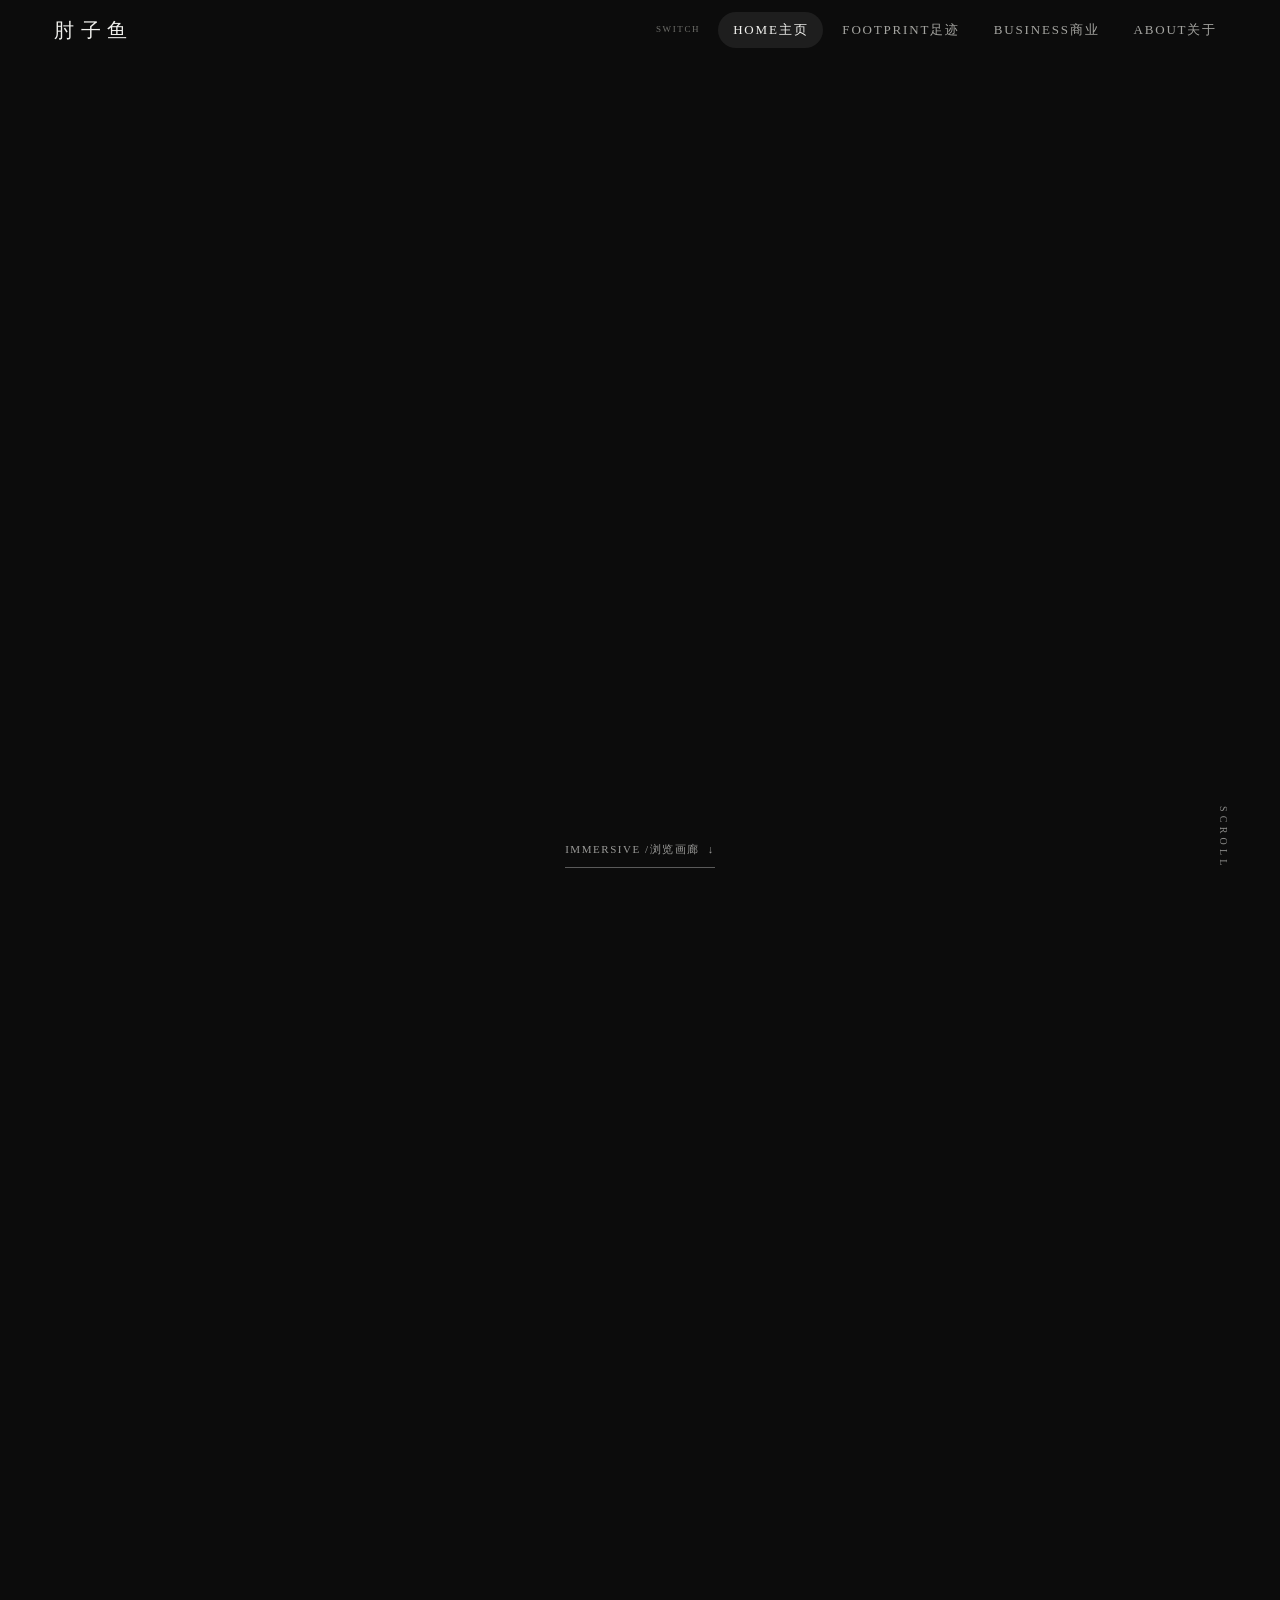
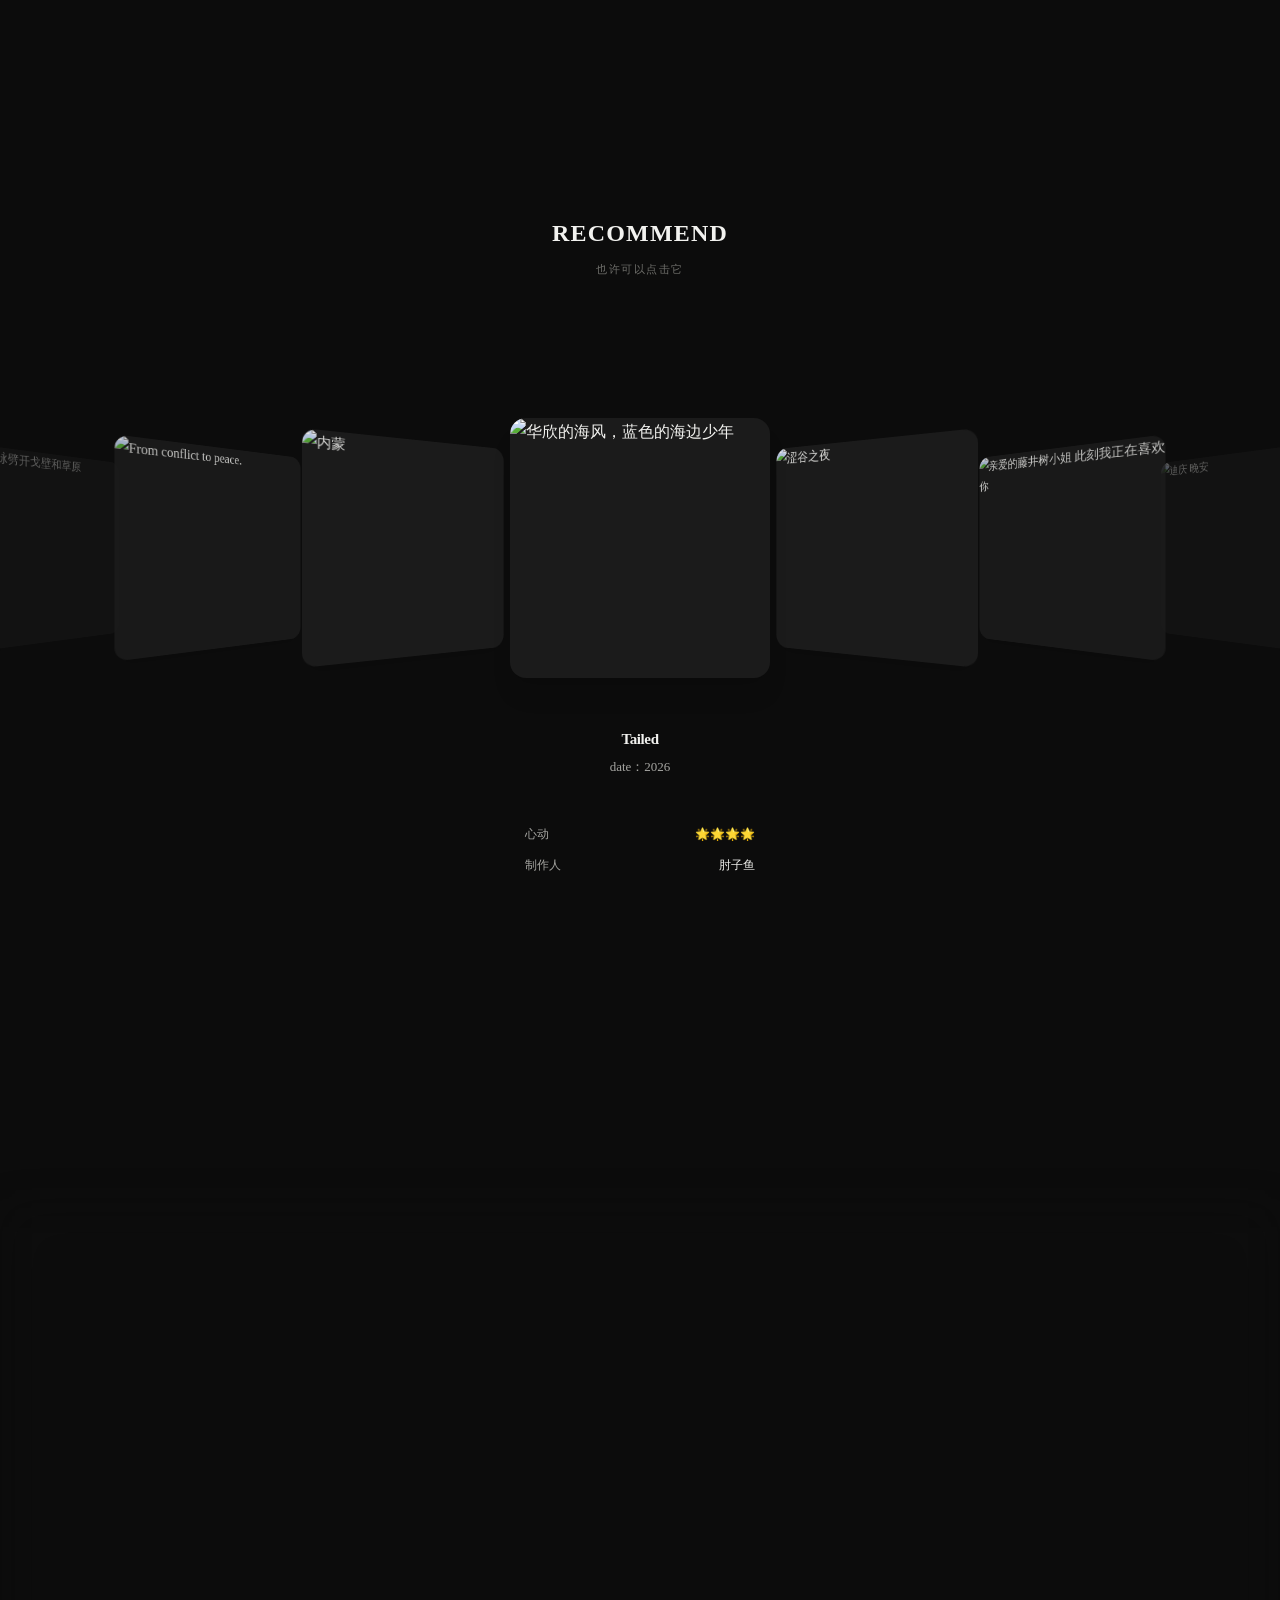
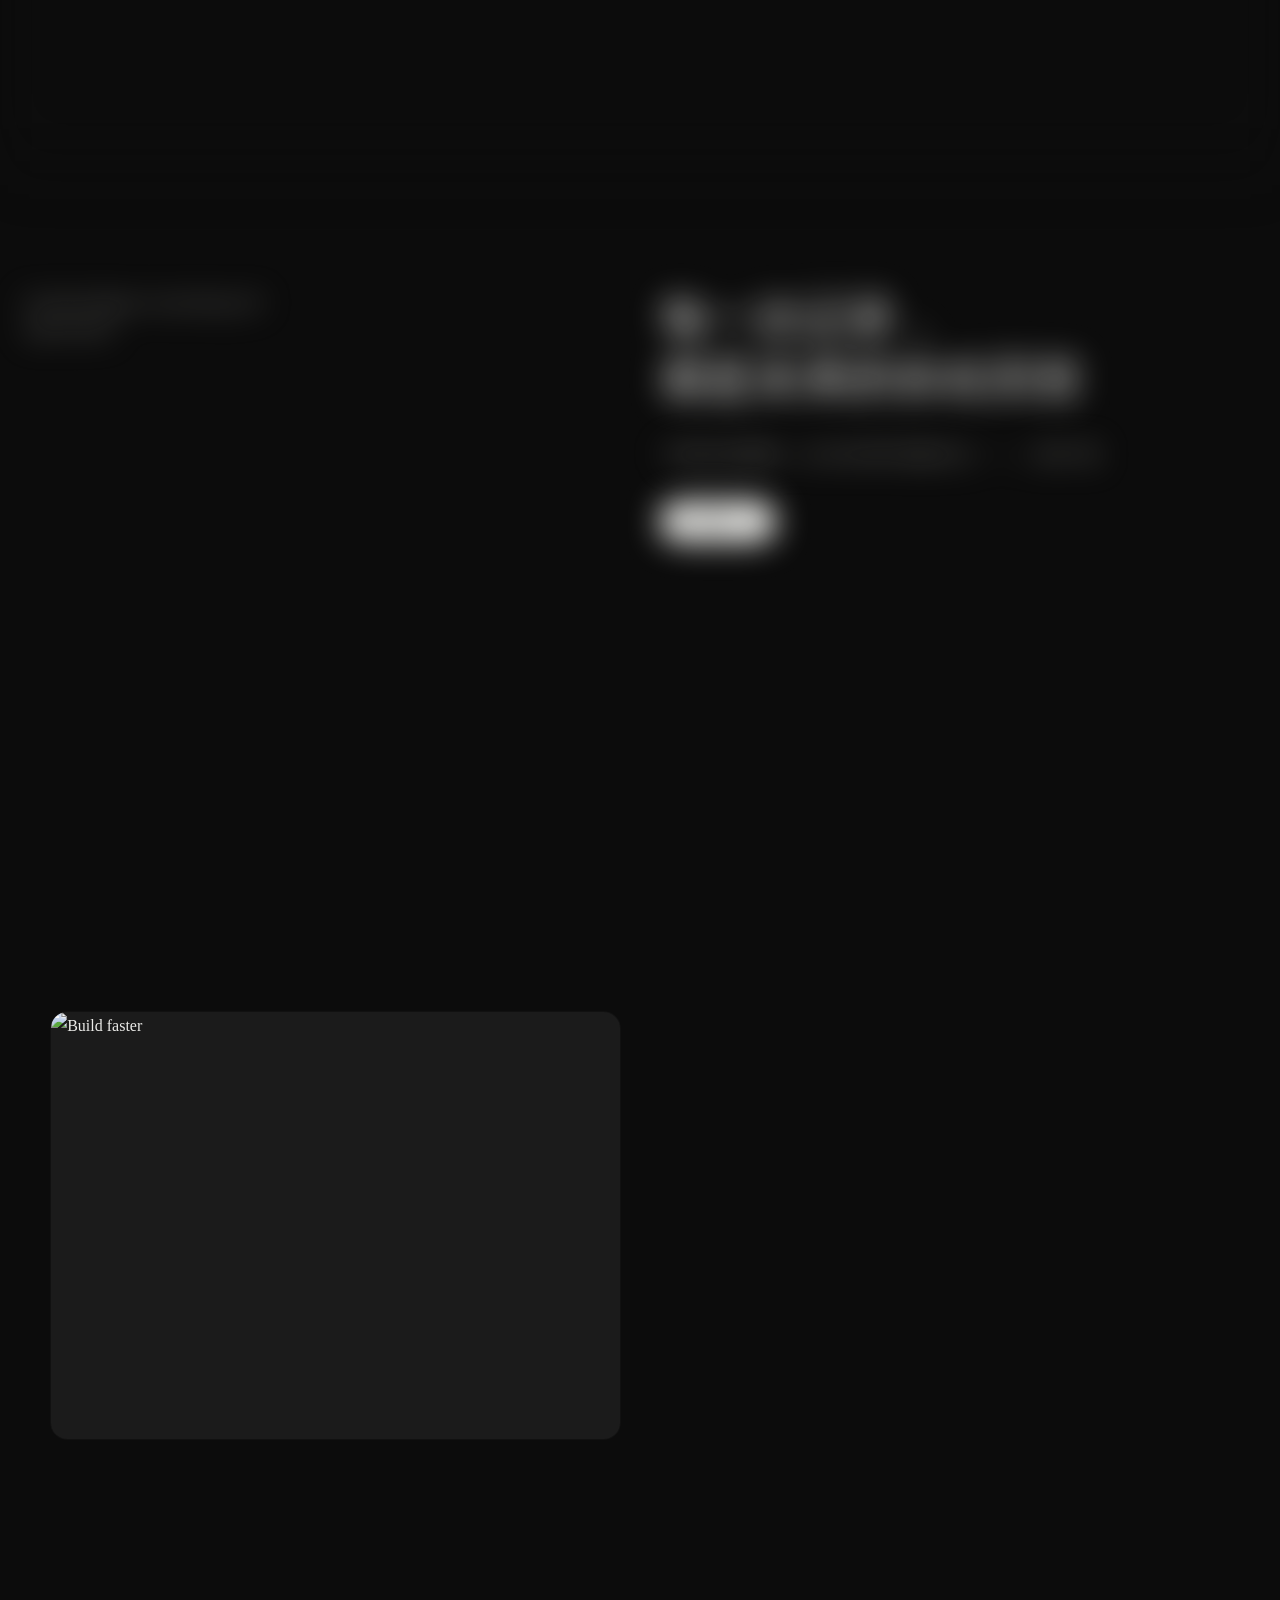
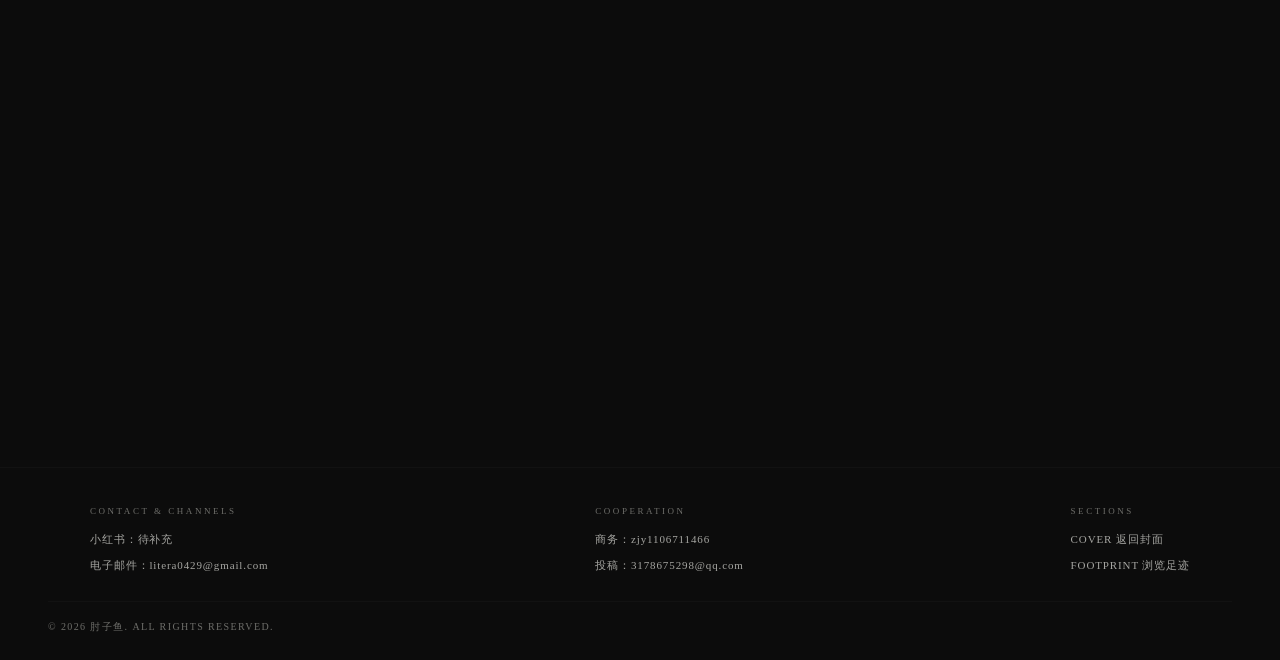
==== commit 08f2892a: "发布：更新站点内容 2026-08-21 13:53:01" ====
--- a/index.html
+++ b/index.html
@@ -20,7 +20,7 @@
     })();
   </script>
   <link rel="icon" href="data:image/svg+xml,%3Csvg xmlns='http://www.w3.org/2000/svg' viewBox='0 0 100 100'%3E%3Crect width='100' height='100' fill='%230c0c0c'/%3E%3Ctext x='50' y='70' font-size='44' text-anchor='middle' fill='%23f2f2ef' font-family='serif'%3E肘鱼%3C/text%3E%3C/svg%3E">
-  <link rel="stylesheet" href="css/style.css?v=63">
+  <link rel="stylesheet" href="css/style.css?v=64">
   <link rel="stylesheet" href="css/coverflow.css?v=11">
   <link rel="stylesheet" href="css/hero07.css?v=11">
   <link rel="stylesheet" href="css/scroll01.css?v=5">
@@ -88,7 +88,6 @@
           <div class="zz-hero07-shade" aria-hidden="true"></div>
           <img
             class="zz-hero07-img"
-            src="https://images.unsplash.com/photo-1578301978018-3005759f48f7?q=80&w=1144&auto=format&fit=crop&ixlib=rb-4.1.0&ixid=M3wxMjA3fDB8MHxwaG90by1wYWdlfHx8fGVufDB8fHx8fA%3D%3D"
             alt="现代住宅建筑"
             decoding="async"
           >
@@ -115,11 +114,11 @@
       <div class="zz-scroll01-stage">
         <div class="zz-scroll01-media" aria-hidden="true">
           <div class="zz-scroll01-frame">
-            <img class="zz-scroll01-img is-active" src="https://images.unsplash.com/photo-1486092642310-0c4e84309adb?q=80&w=2070&auto=format&fit=crop&ixlib=rb-4.1.0&ixid=M3wxMjA3fDB8MHxwaG90by1wYWdlfHx8fGVufDB8fHx8fA%3D%3D" alt="Build faster">
-            <img class="zz-scroll01-img" src="https://images.unsplash.com/photo-1479707406242-e8929e87e734?q=80&w=1170&auto=format&fit=crop&ixlib=rb-4.1.0&ixid=M3wxMjA3fDB8MHxwaG90by1wYWdlfHx8fGVufDB8fHx8fA%3D%3D" alt="Customize easily">
-            <img class="zz-scroll01-img" src="https://images.unsplash.com/photo-1628880689946-f4a0533ac5fc?q=80&w=1170&auto=format&fit=crop&ixlib=rb-4.1.0&ixid=M3wxMjA3fDB8MHxwaG90by1wYWdlfHx8fGVufDB8fHx8fA%3D%3D" alt="Stay consistent">
-            <img class="zz-scroll01-img" src="https://images.unsplash.com/photo-1571495653425-621ba3cb7ac1?q=80&w=1170&auto=format&fit=crop&ixlib=rb-4.1.0&ixid=M3wxMjA3fDB8MHxwaG90by1wYWdlfHx8fGVufDB8fHx8fA%3D%3D" alt="Guide attention">
-            <img class="zz-scroll01-img" src="https://images.unsplash.com/photo-1561990306-7462bfe923b6?q=80&w=1170&auto=format&fit=crop&ixlib=rb-4.1.0&ixid=M3wxMjA3fDB8MHxwaG90by1wYWdlfHx8fGVufDB8fHx8fA%3D%3D" alt="Scale calmly">
+            <img class="zz-scroll01-img is-active" alt="Build faster">
+            <img class="zz-scroll01-img" alt="Customize easily">
+            <img class="zz-scroll01-img" alt="Stay consistent">
+            <img class="zz-scroll01-img" alt="Guide attention">
+            <img class="zz-scroll01-img" alt="Scale calmly">
           </div>
         </div>
         <div class="zz-scroll01-copy">
@@ -148,35 +147,35 @@
 
       <div class="zz-scroll01-mobile">
         <article class="zz-scroll01-card">
-          <img class="zz-scroll01-card-img" src="https://images.unsplash.com/photo-1486092642310-0c4e84309adb?q=80&w=2070&auto=format&fit=crop&ixlib=rb-4.1.0&ixid=M3wxMjA3fDB8MHxwaG90by1wYWdlfHx8fGVufDB8fHx8fA%3D%3D" alt="Build faster">
+          <img class="zz-scroll01-card-img" alt="Build faster">
           <div class="zz-scroll01-card-body">
             <h3 class="zz-scroll01-title">Build faster</h3>
             <p class="zz-scroll01-desc">Create interfaces quickly using reusable blocks.</p>
           </div>
         </article>
         <article class="zz-scroll01-card">
-          <img class="zz-scroll01-card-img" src="https://images.unsplash.com/photo-1479707406242-e8929e87e734?q=80&w=1170&auto=format&fit=crop&ixlib=rb-4.1.0&ixid=M3wxMjA3fDB8MHxwaG90by1wYWdlfHx8fGVufDB8fHx8fA%3D%3D" alt="Customize easily">
+          <img class="zz-scroll01-card-img" alt="Customize easily">
           <div class="zz-scroll01-card-body">
             <h3 class="zz-scroll01-title">Customize easily</h3>
             <p class="zz-scroll01-desc">Adapt everything to your design system.</p>
           </div>
         </article>
         <article class="zz-scroll01-card">
-          <img class="zz-scroll01-card-img" src="https://images.unsplash.com/photo-1628880689946-f4a0533ac5fc?q=80&w=1170&auto=format&fit=crop&ixlib=rb-4.1.0&ixid=M3wxMjA3fDB8MHxwaG90by1wYWdlfHx8fGVufDB8fHx8fA%3D%3D" alt="Stay consistent">
+          <img class="zz-scroll01-card-img" alt="Stay consistent">
           <div class="zz-scroll01-card-body">
             <h3 class="zz-scroll01-title">Stay consistent</h3>
             <p class="zz-scroll01-desc">Keep layouts balanced with a clear visual rhythm.</p>
           </div>
         </article>
         <article class="zz-scroll01-card">
-          <img class="zz-scroll01-card-img" src="https://images.unsplash.com/photo-1571495653425-621ba3cb7ac1?q=80&w=1170&auto=format&fit=crop&ixlib=rb-4.1.0&ixid=M3wxMjA3fDB8MHxwaG90by1wYWdlfHx8fGVufDB8fHx8fA%3D%3D" alt="Guide attention">
+          <img class="zz-scroll01-card-img" alt="Guide attention">
           <div class="zz-scroll01-card-body">
             <h3 class="zz-scroll01-title">Guide attention</h3>
             <p class="zz-scroll01-desc">Highlight the right content without adding noise.</p>
           </div>
         </article>
         <article class="zz-scroll01-card">
-          <img class="zz-scroll01-card-img" src="https://images.unsplash.com/photo-1561990306-7462bfe923b6?q=80&w=1170&auto=format&fit=crop&ixlib=rb-4.1.0&ixid=M3wxMjA3fDB8MHxwaG90by1wYWdlfHx8fGVufDB8fHx8fA%3D%3D" alt="Scale calmly">
+          <img class="zz-scroll01-card-img" alt="Scale calmly">
           <div class="zz-scroll01-card-body">
             <h3 class="zz-scroll01-title">Scale calmly</h3>
             <p class="zz-scroll01-desc">Expand your pages with patterns that stay elegant.</p>
--- a/css/style.css
+++ b/css/style.css
@@ -1414,7 +1414,7 @@
 /* ---------- 首页封面视频 ---------- */
 
 .hero {
-  background: #0c0c0c;
+  background: var(--bg); /* 封面加载前的占位底色：浅色主题白底、深色主题黑底 */
 }
 
 .hero-video {
@@ -1423,6 +1423,7 @@
   width: 100%;
   height: 100%;
   object-fit: cover;
+  background: var(--bg); /* 视频数据未就绪时同样显示占位底色 */
   filter: none;
 }
 
